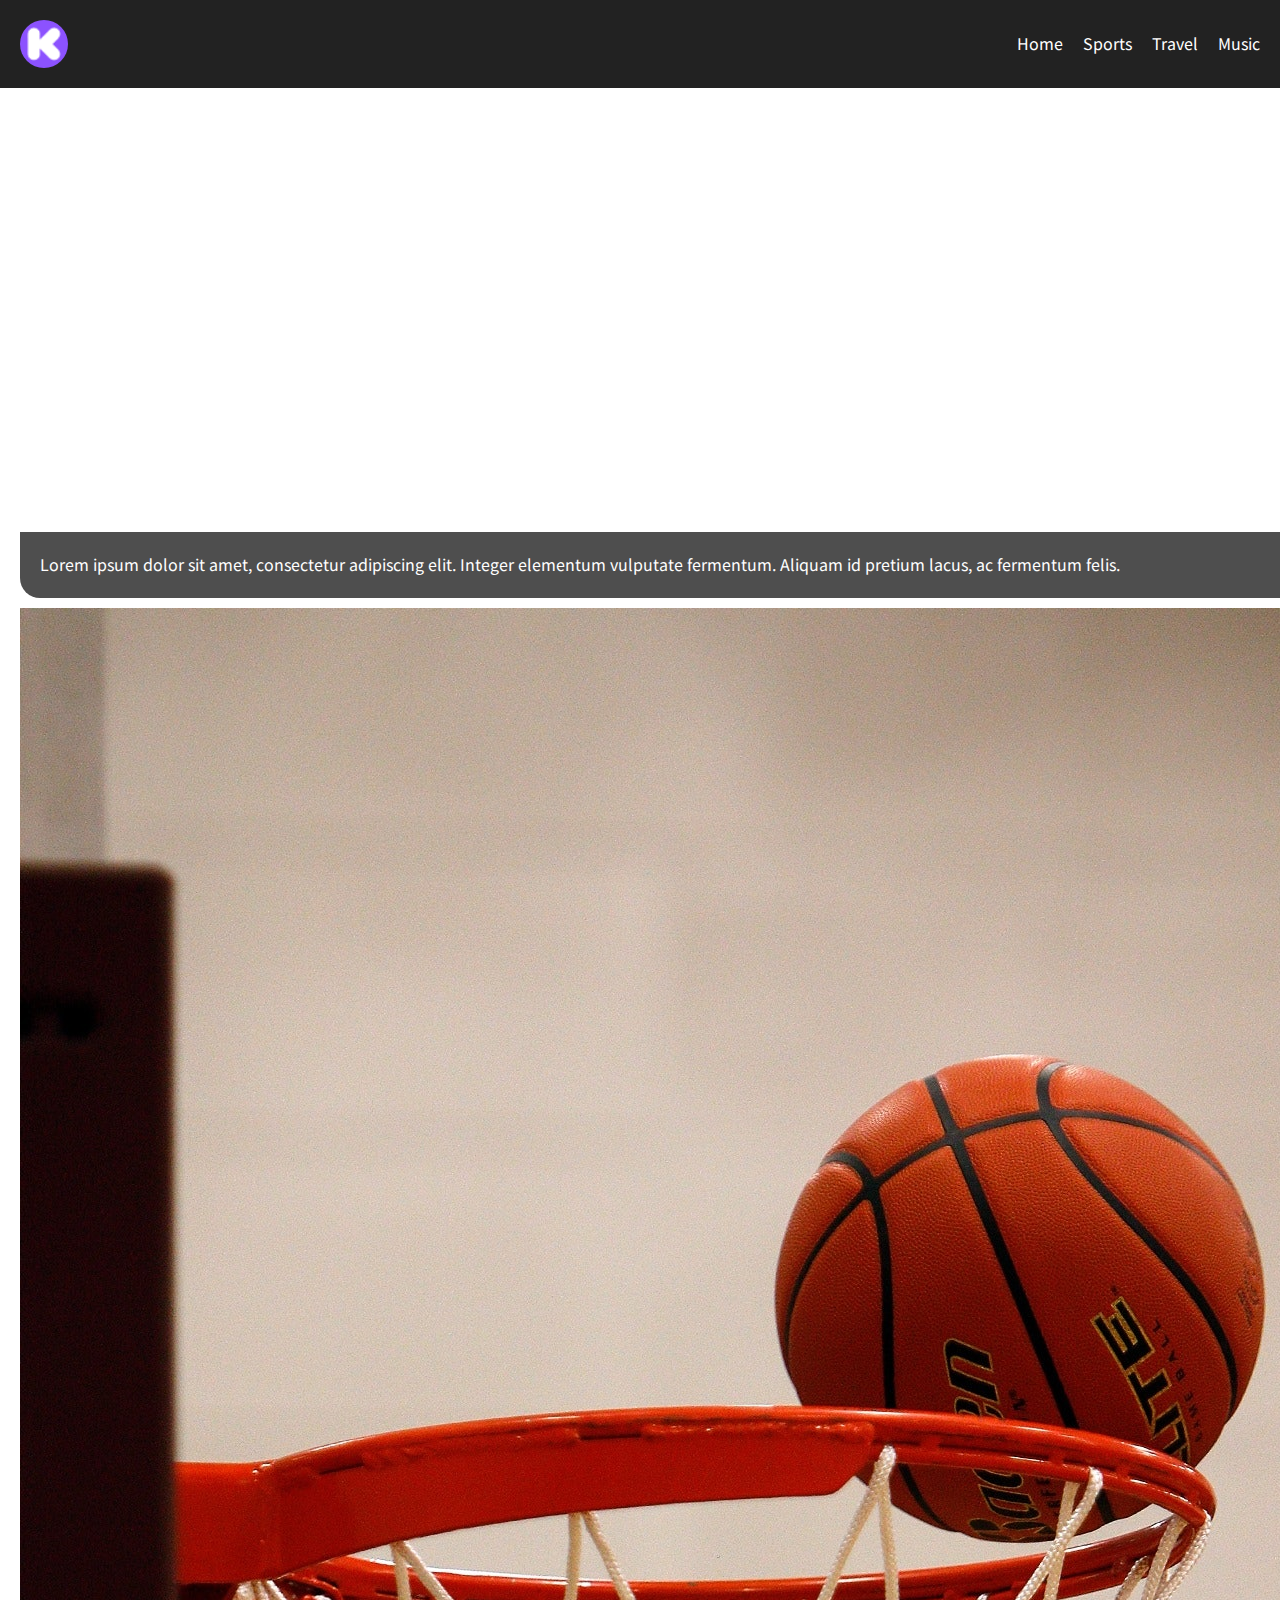
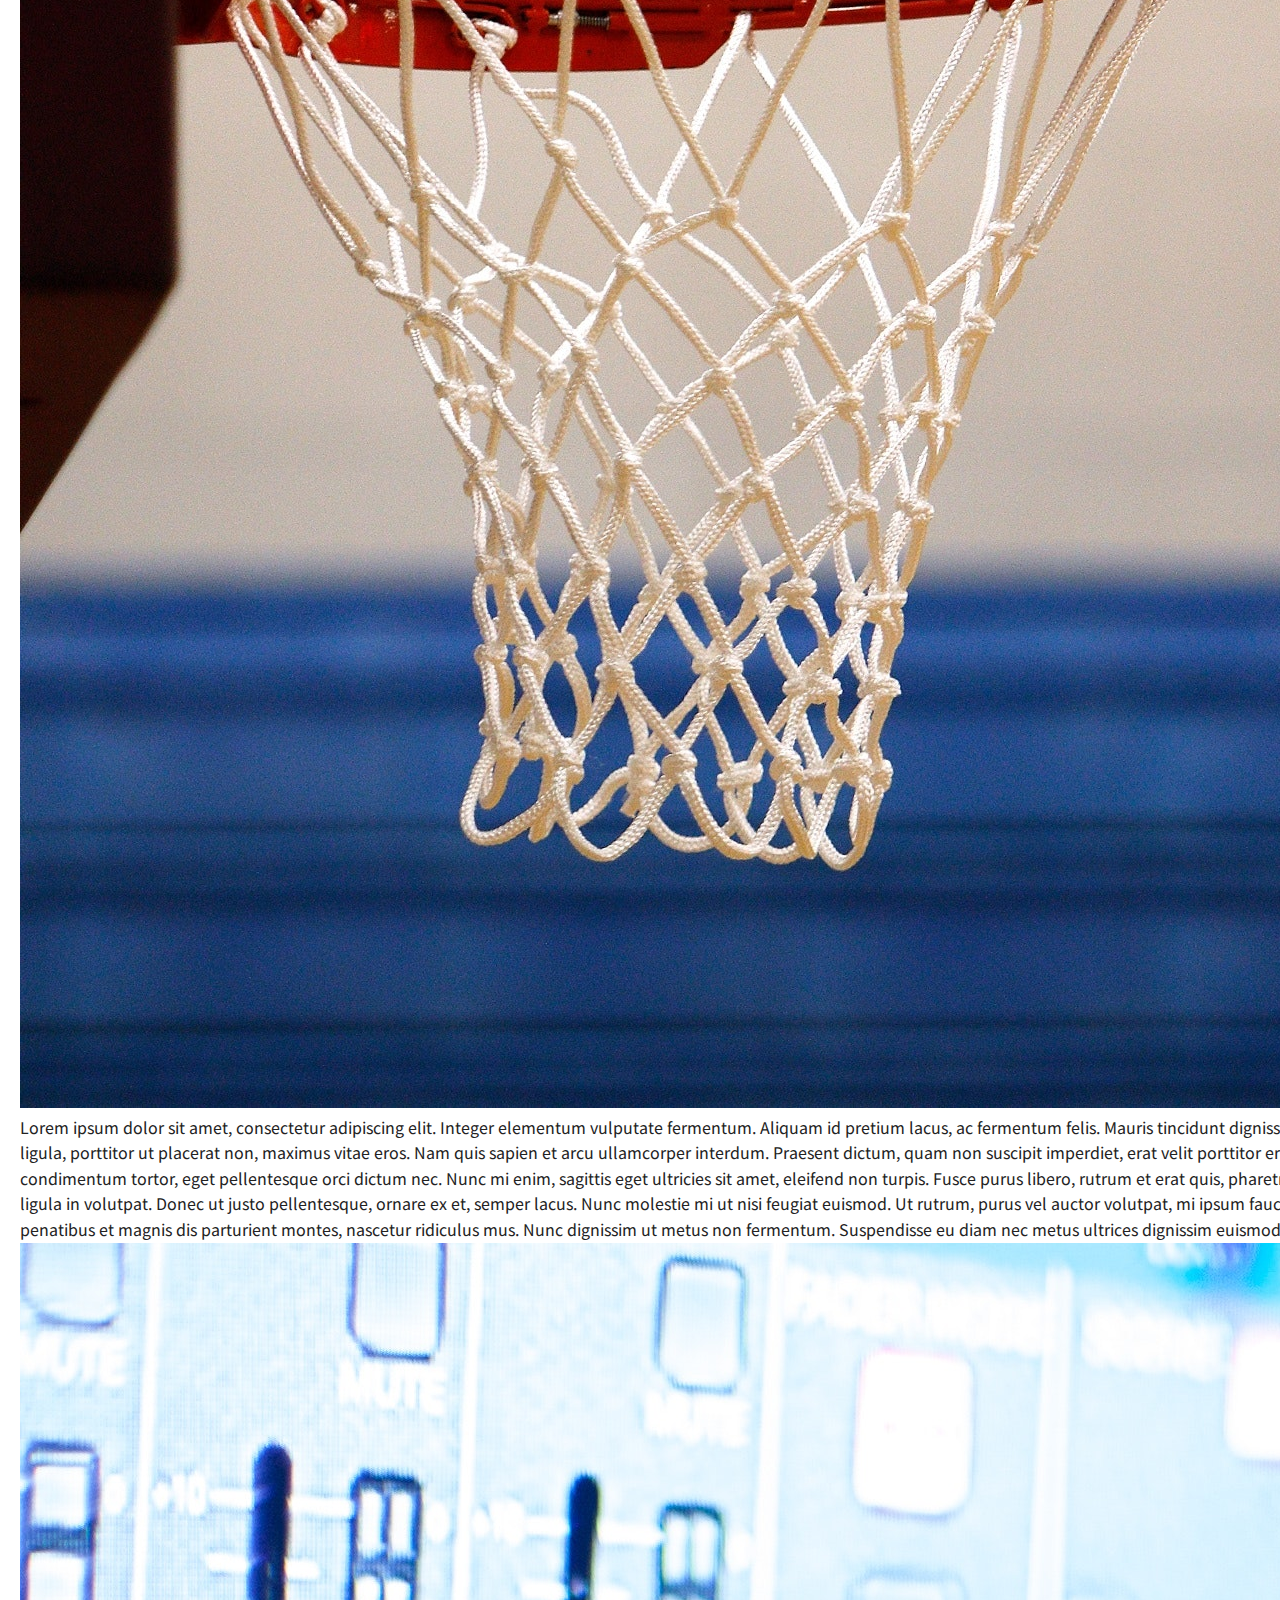
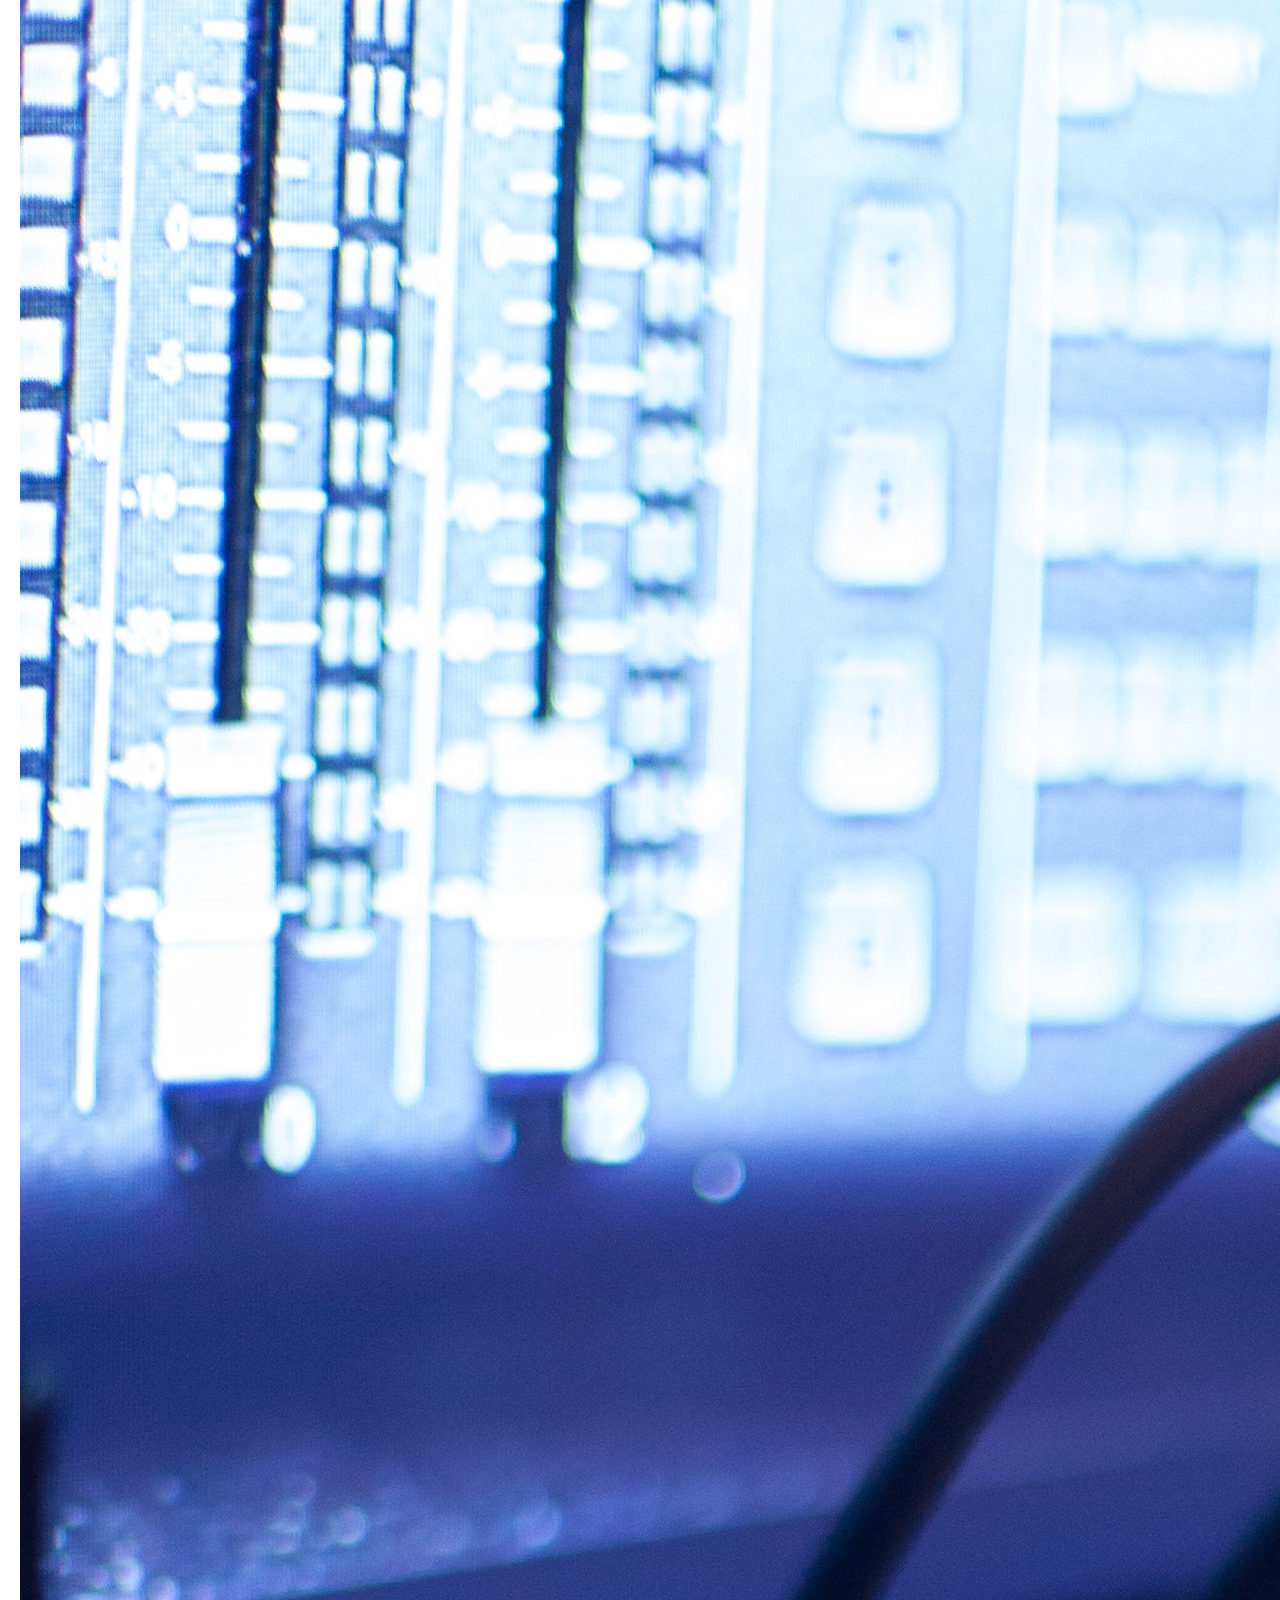
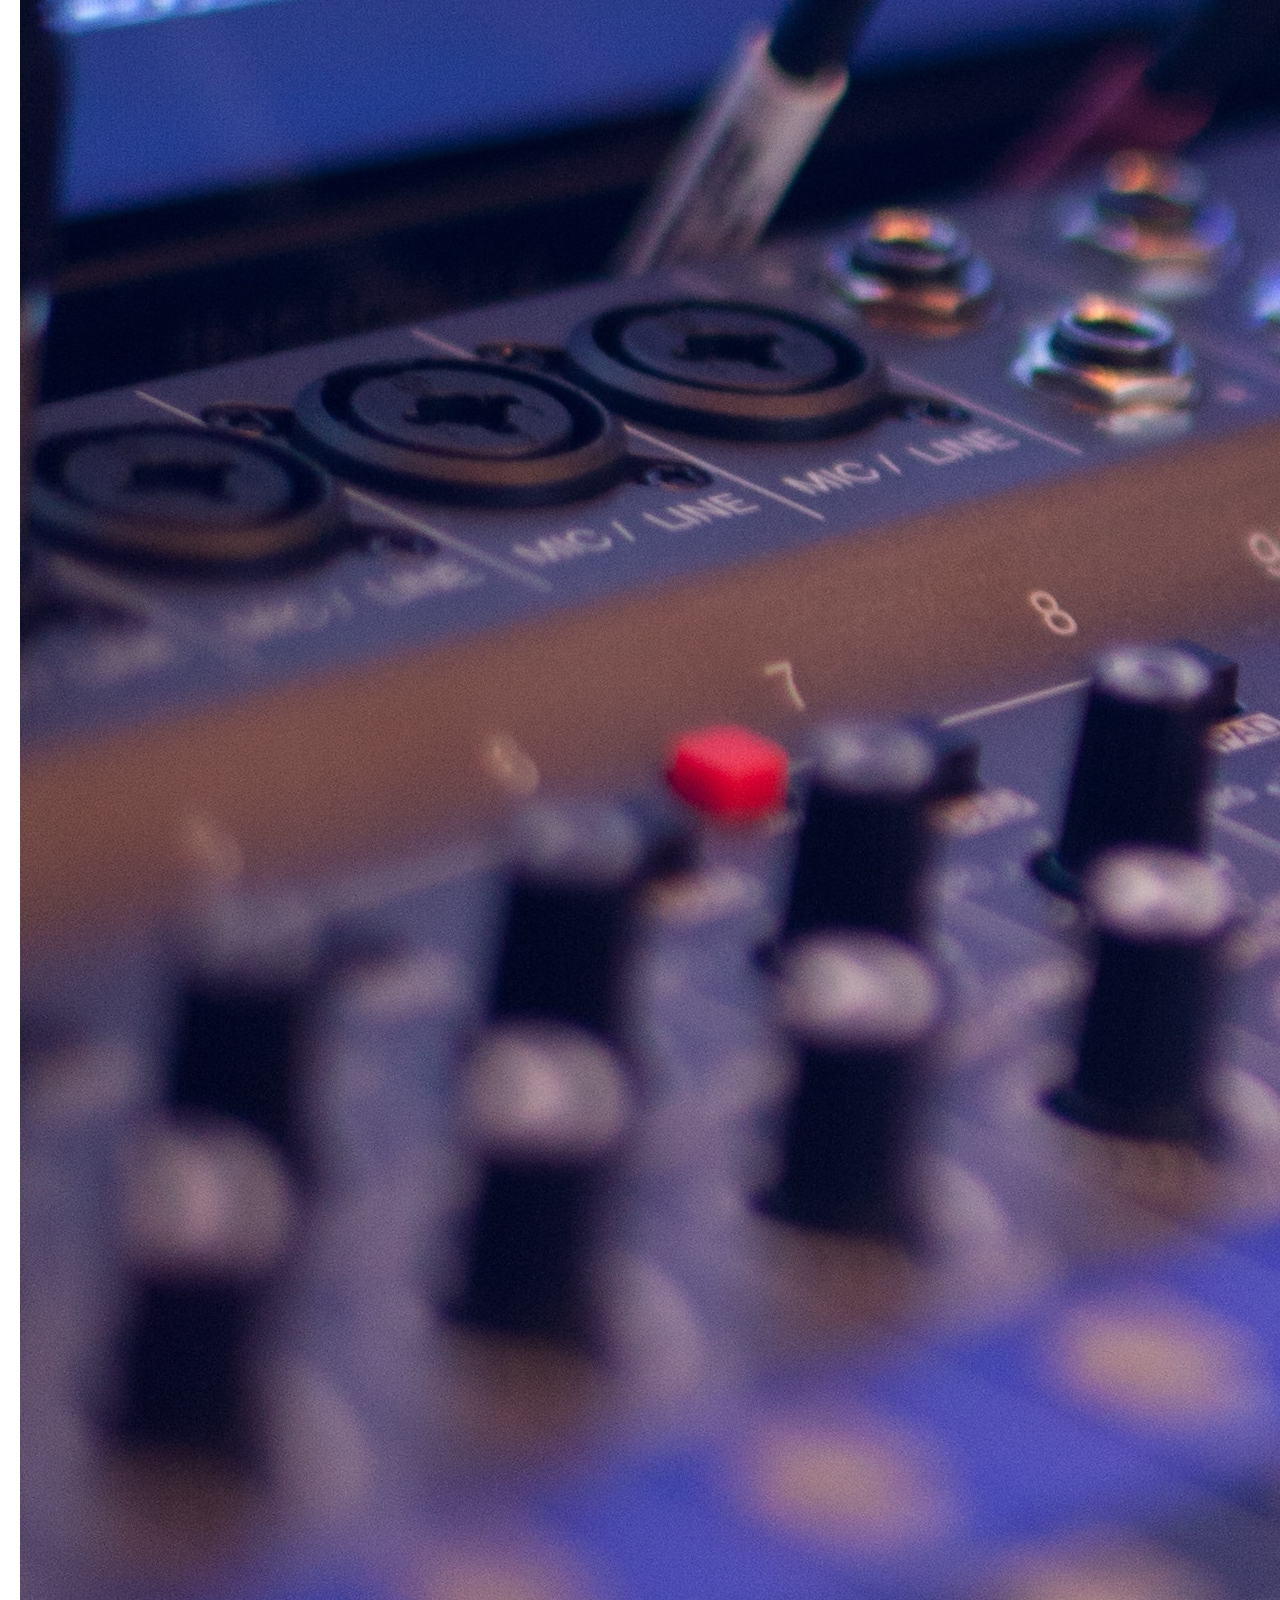
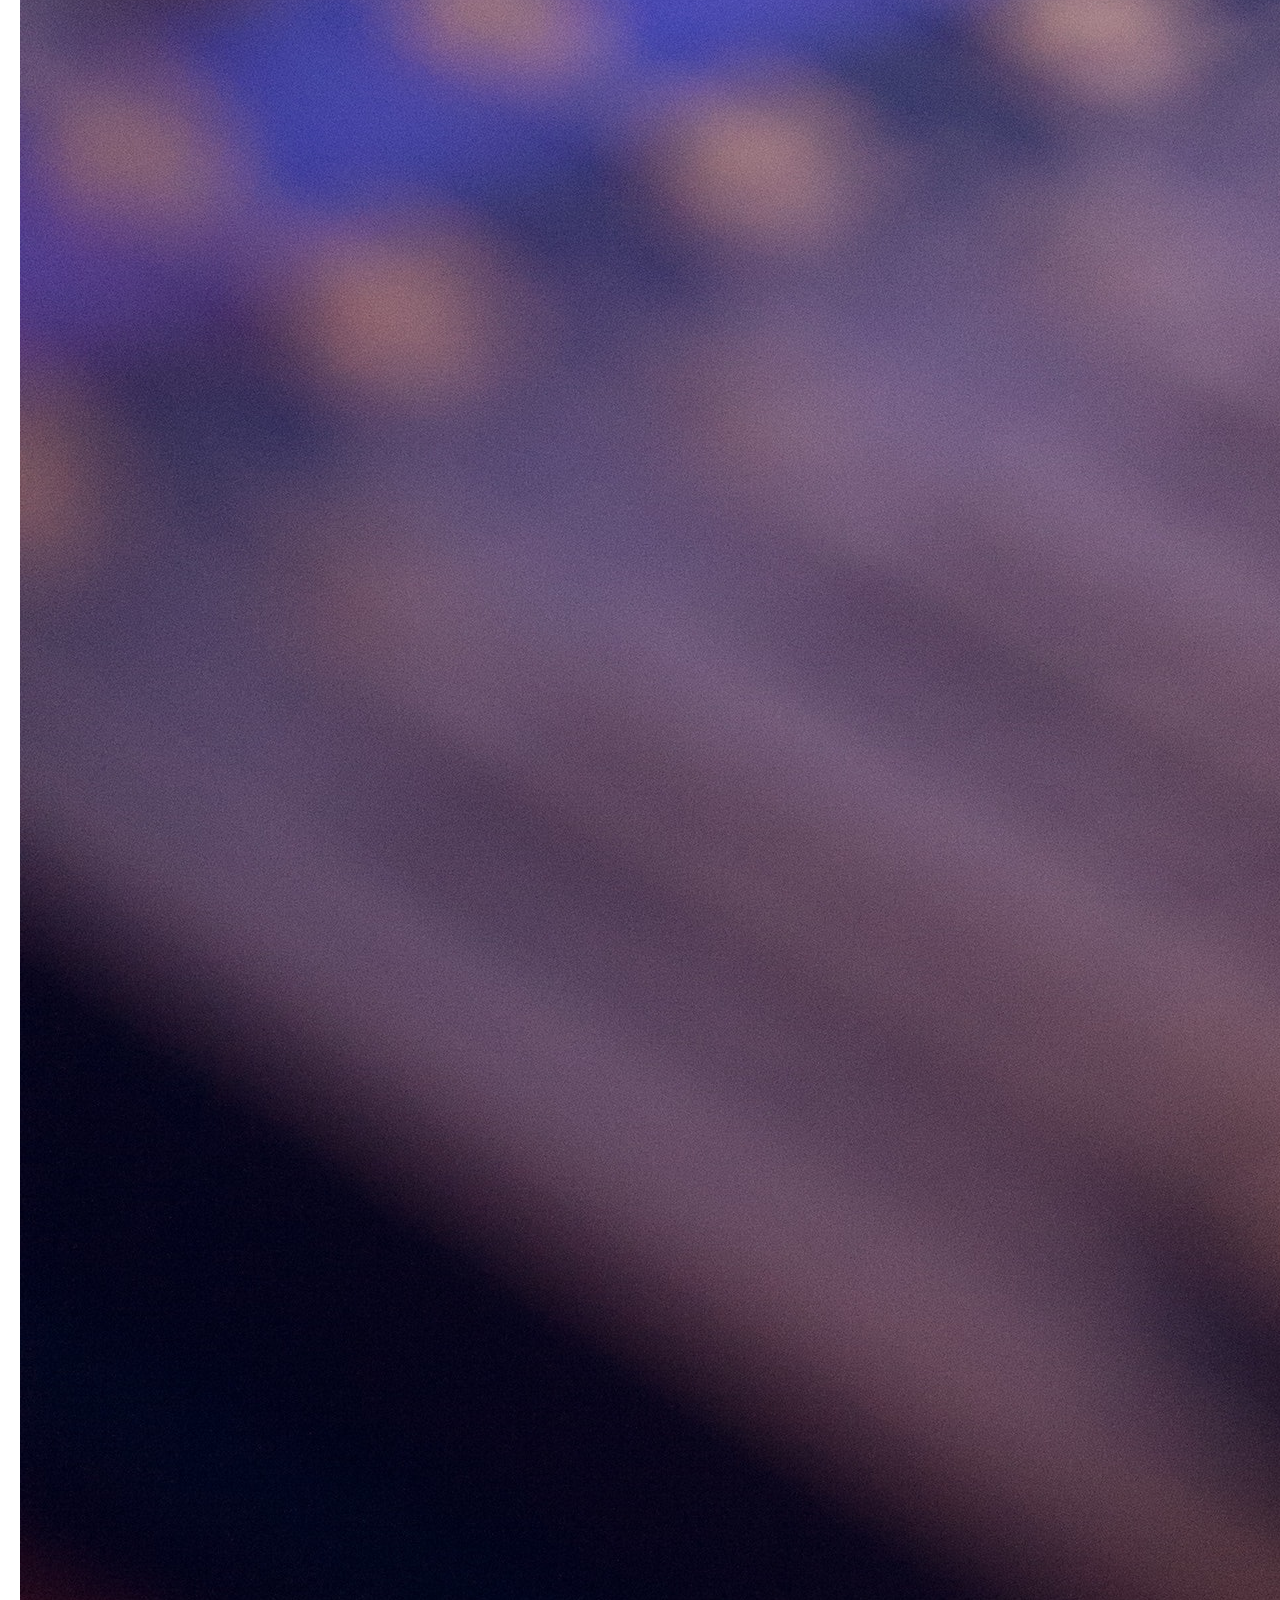
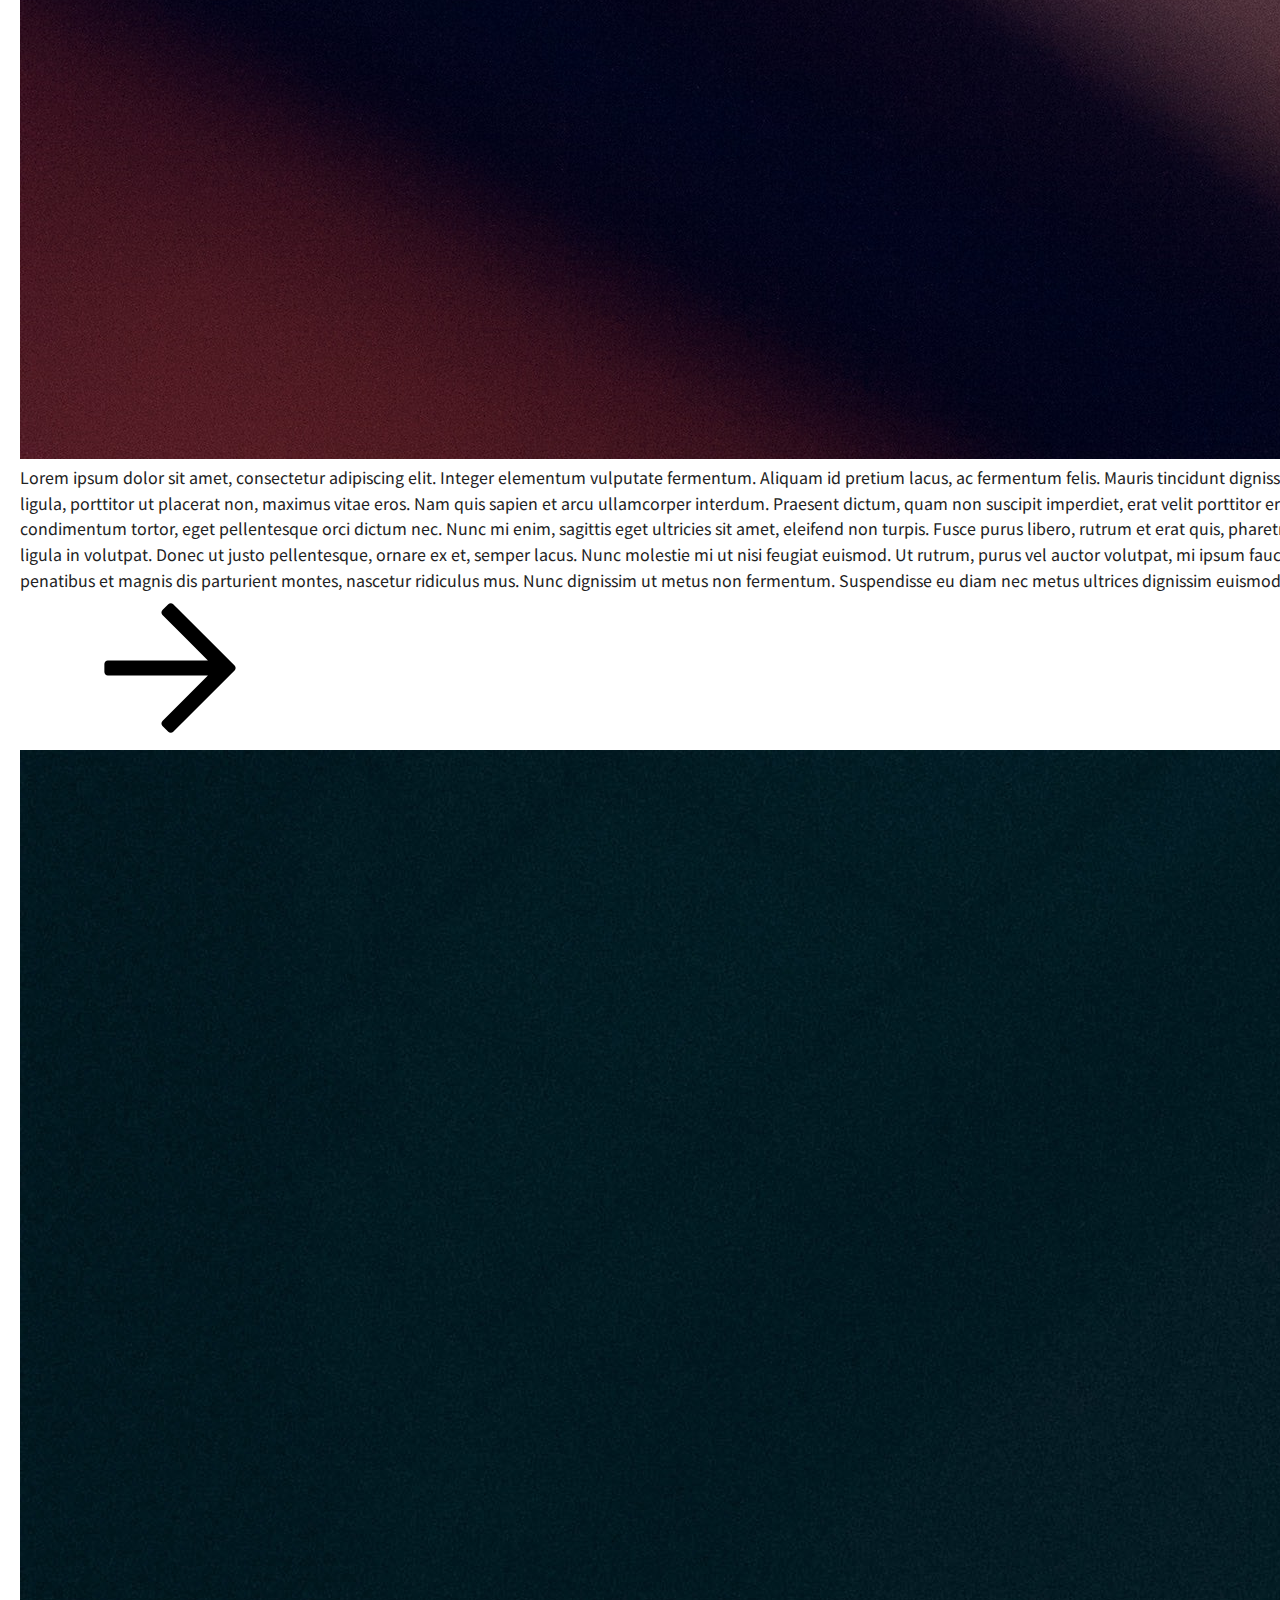
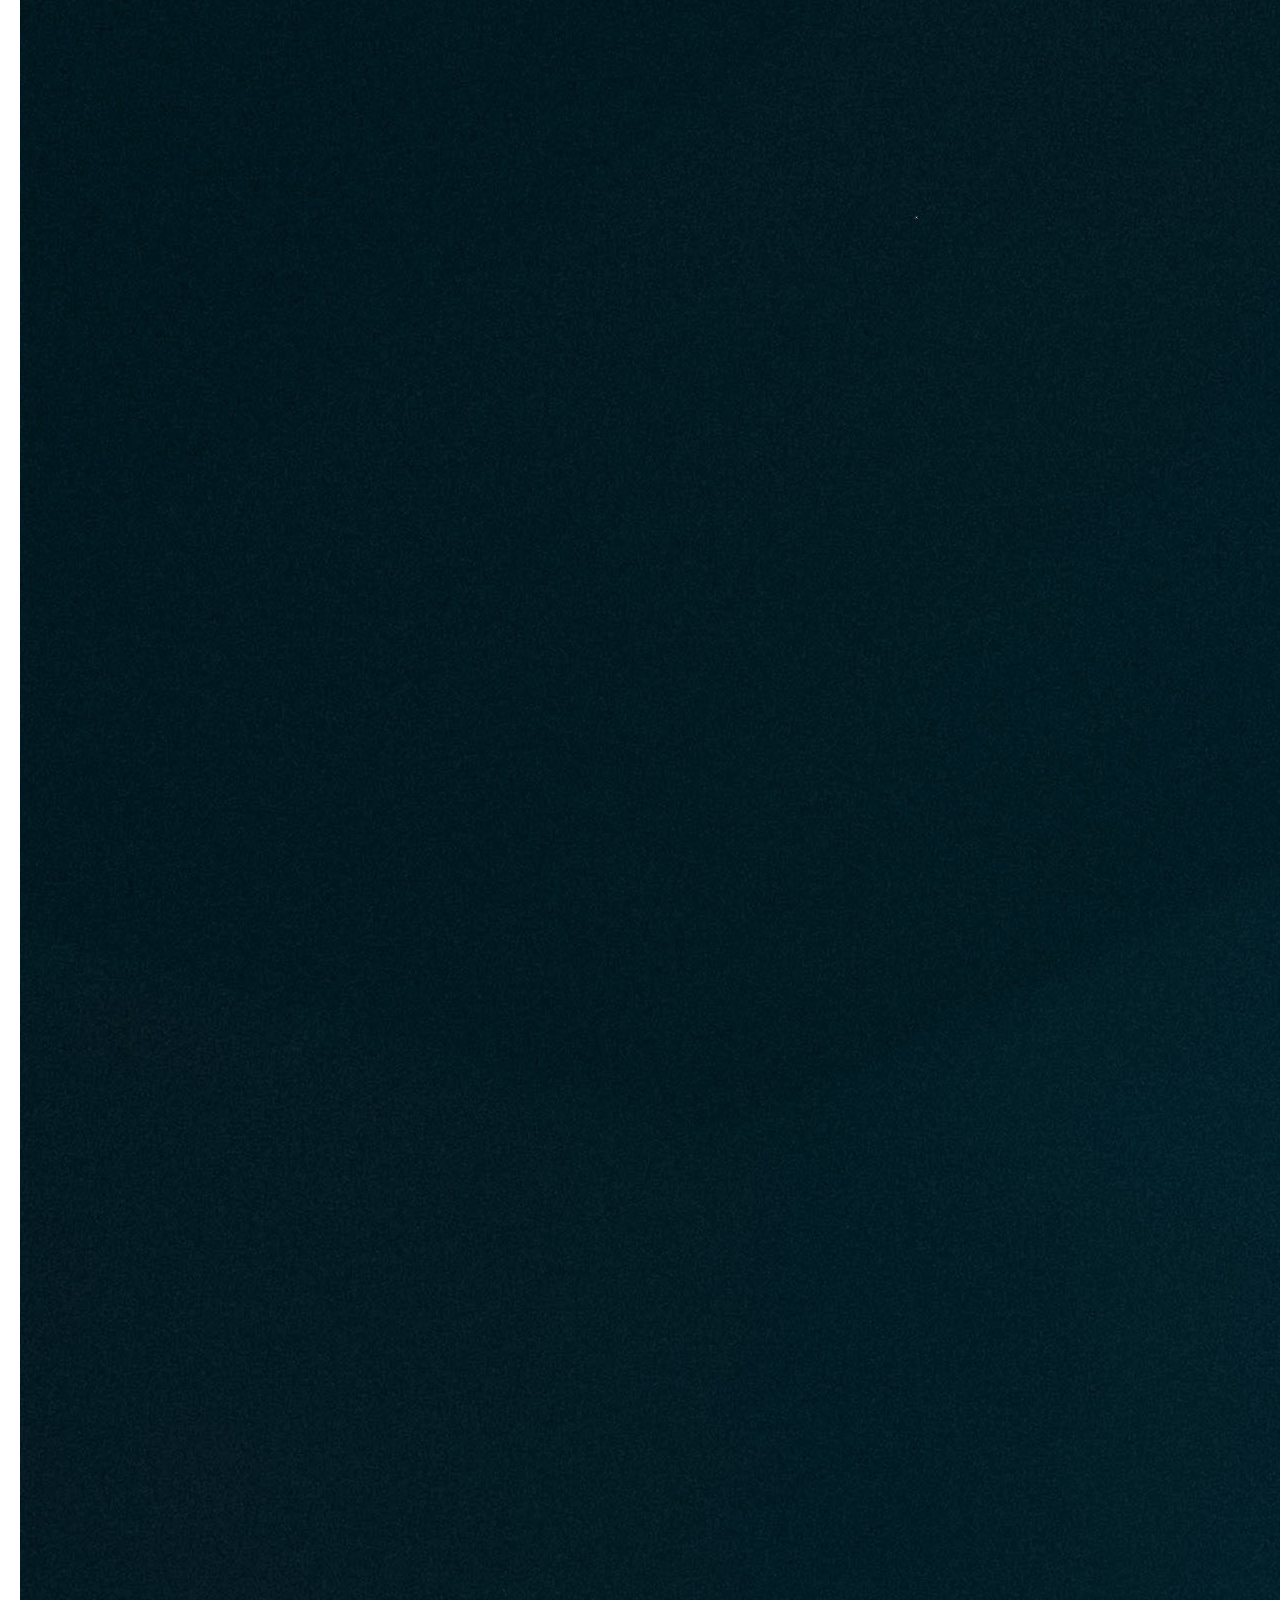
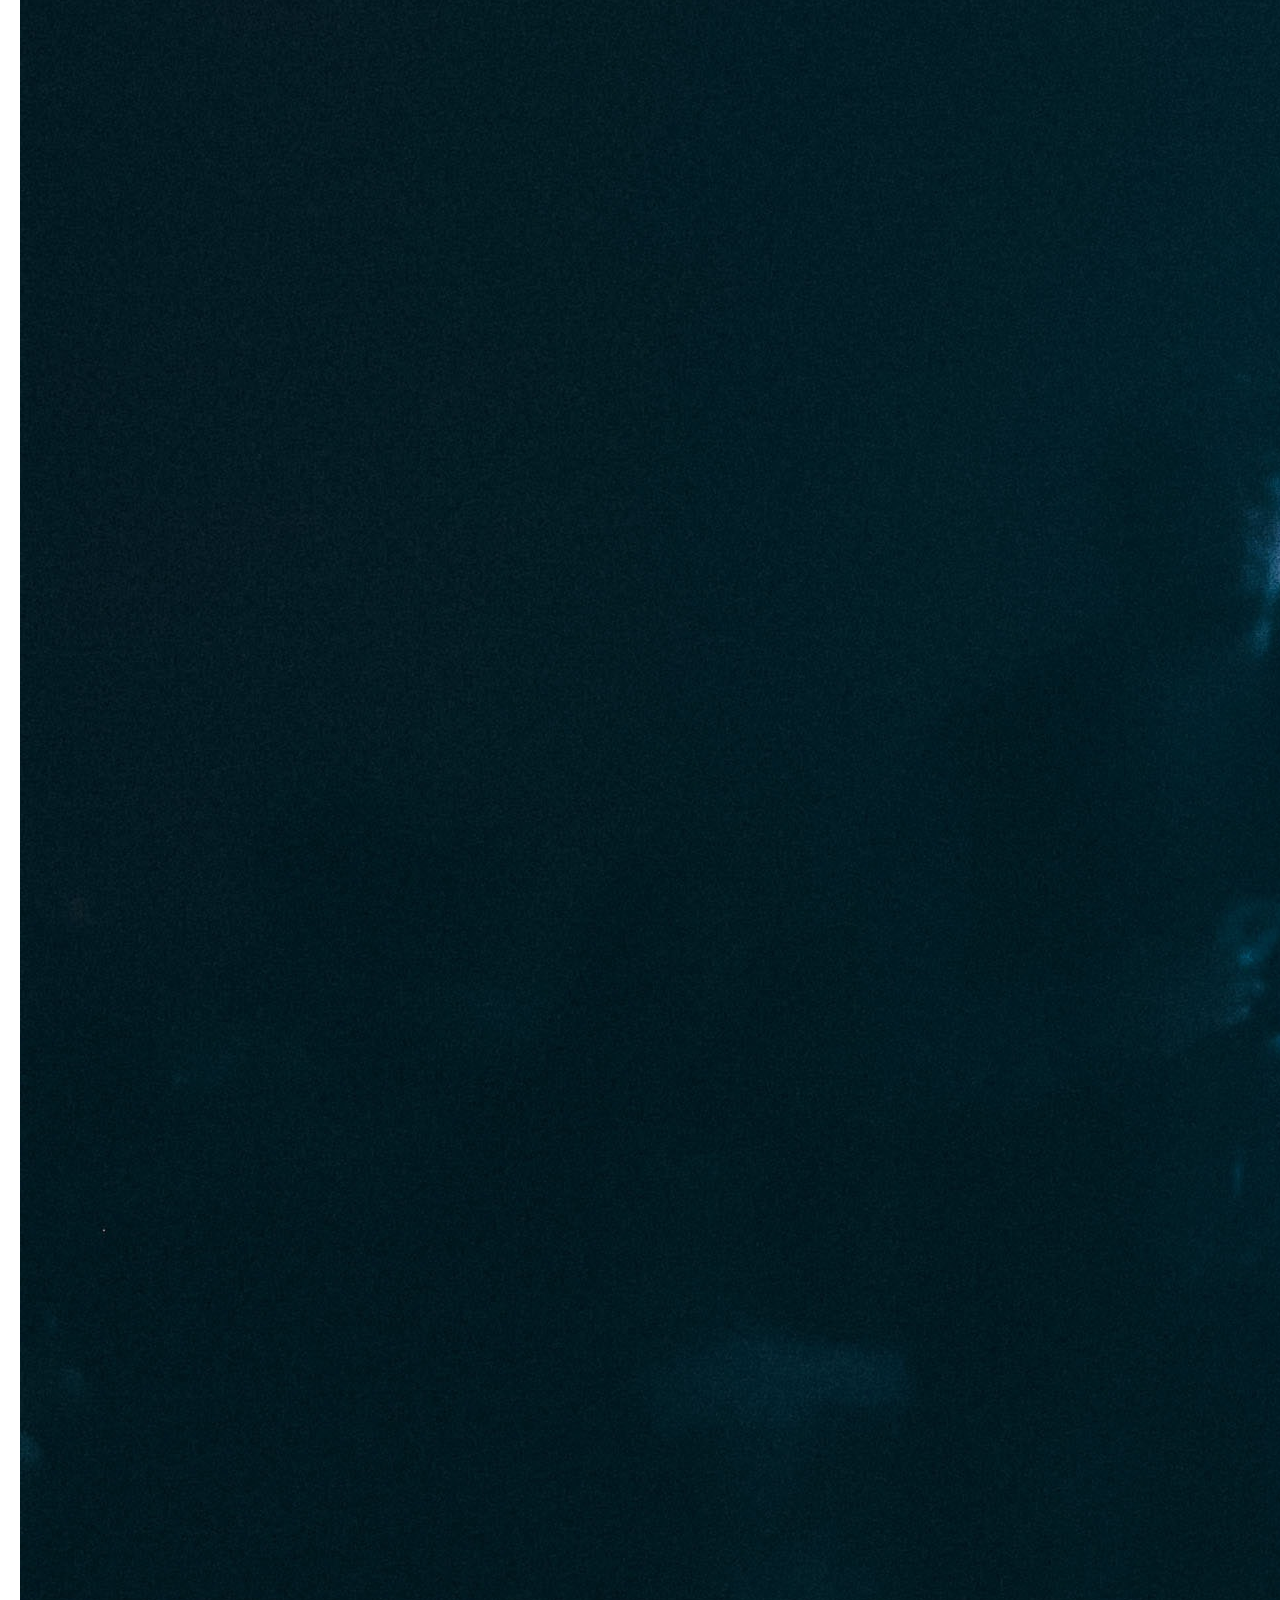
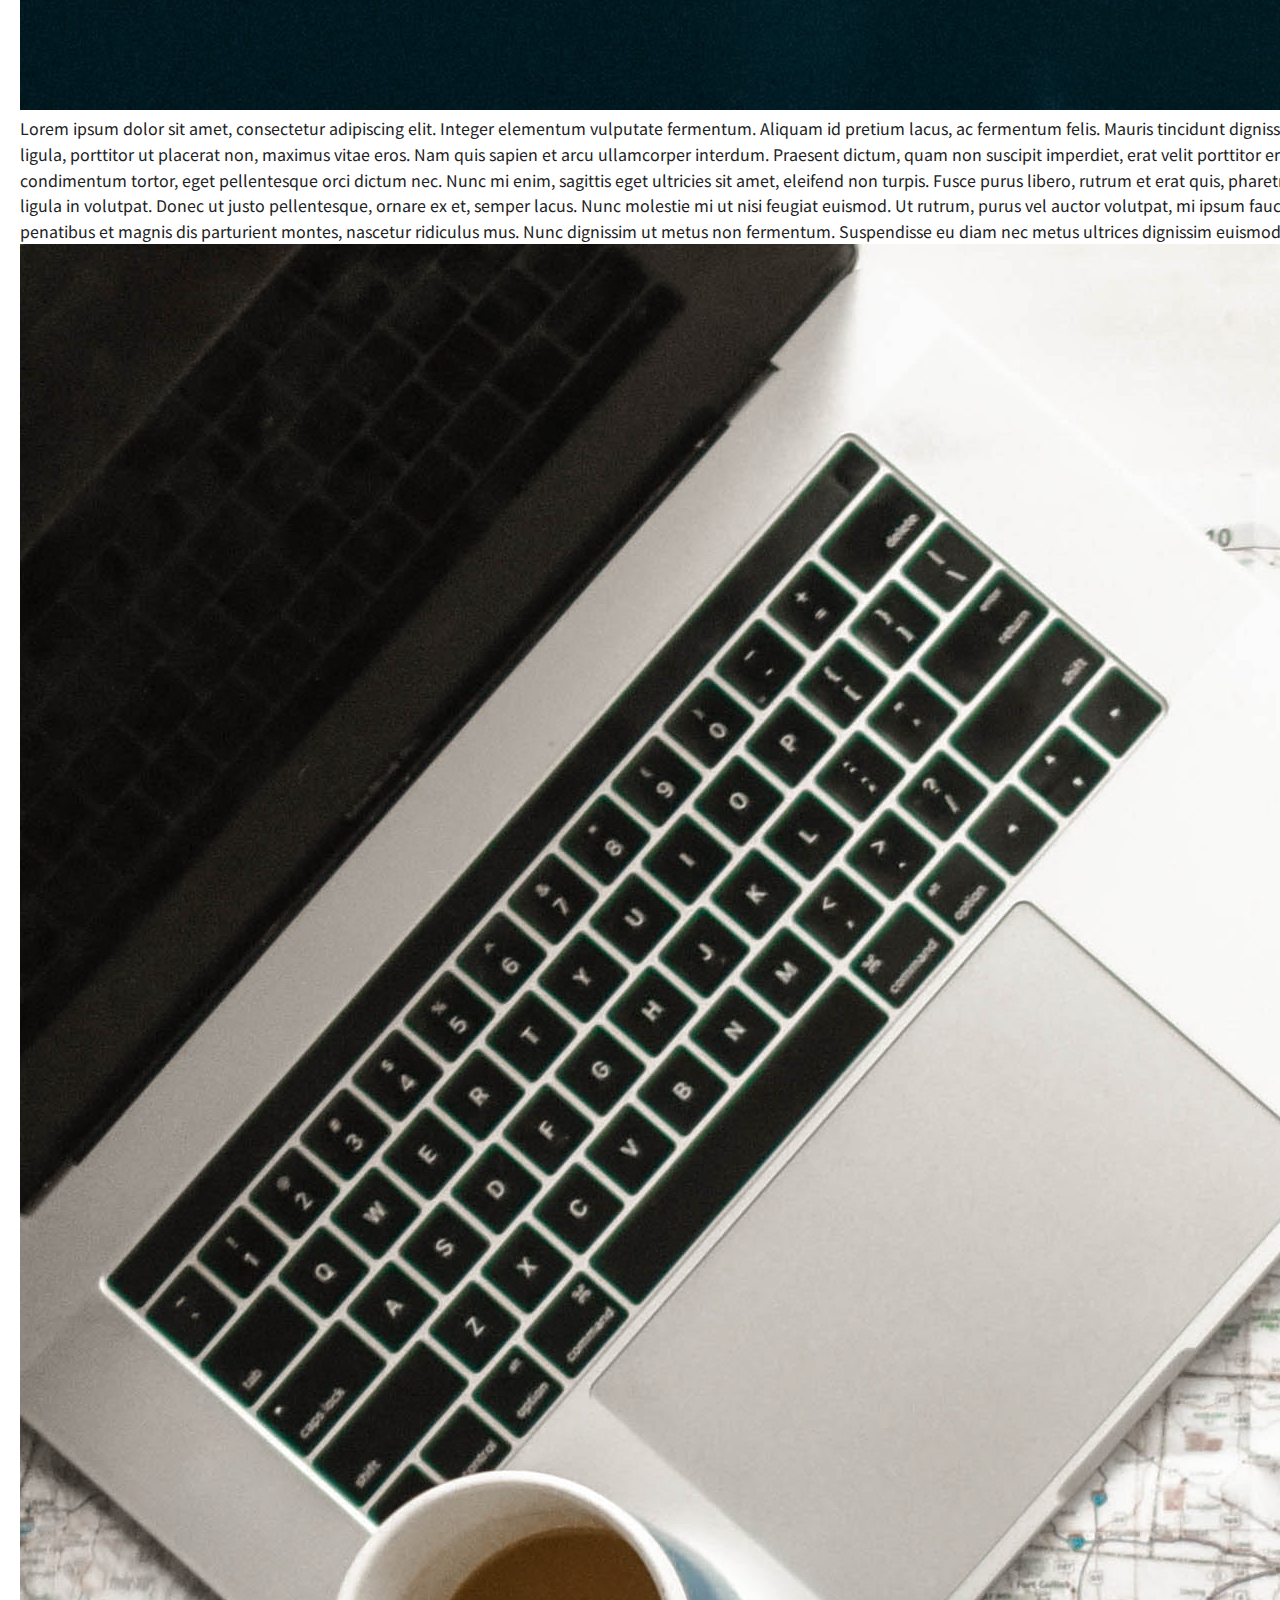
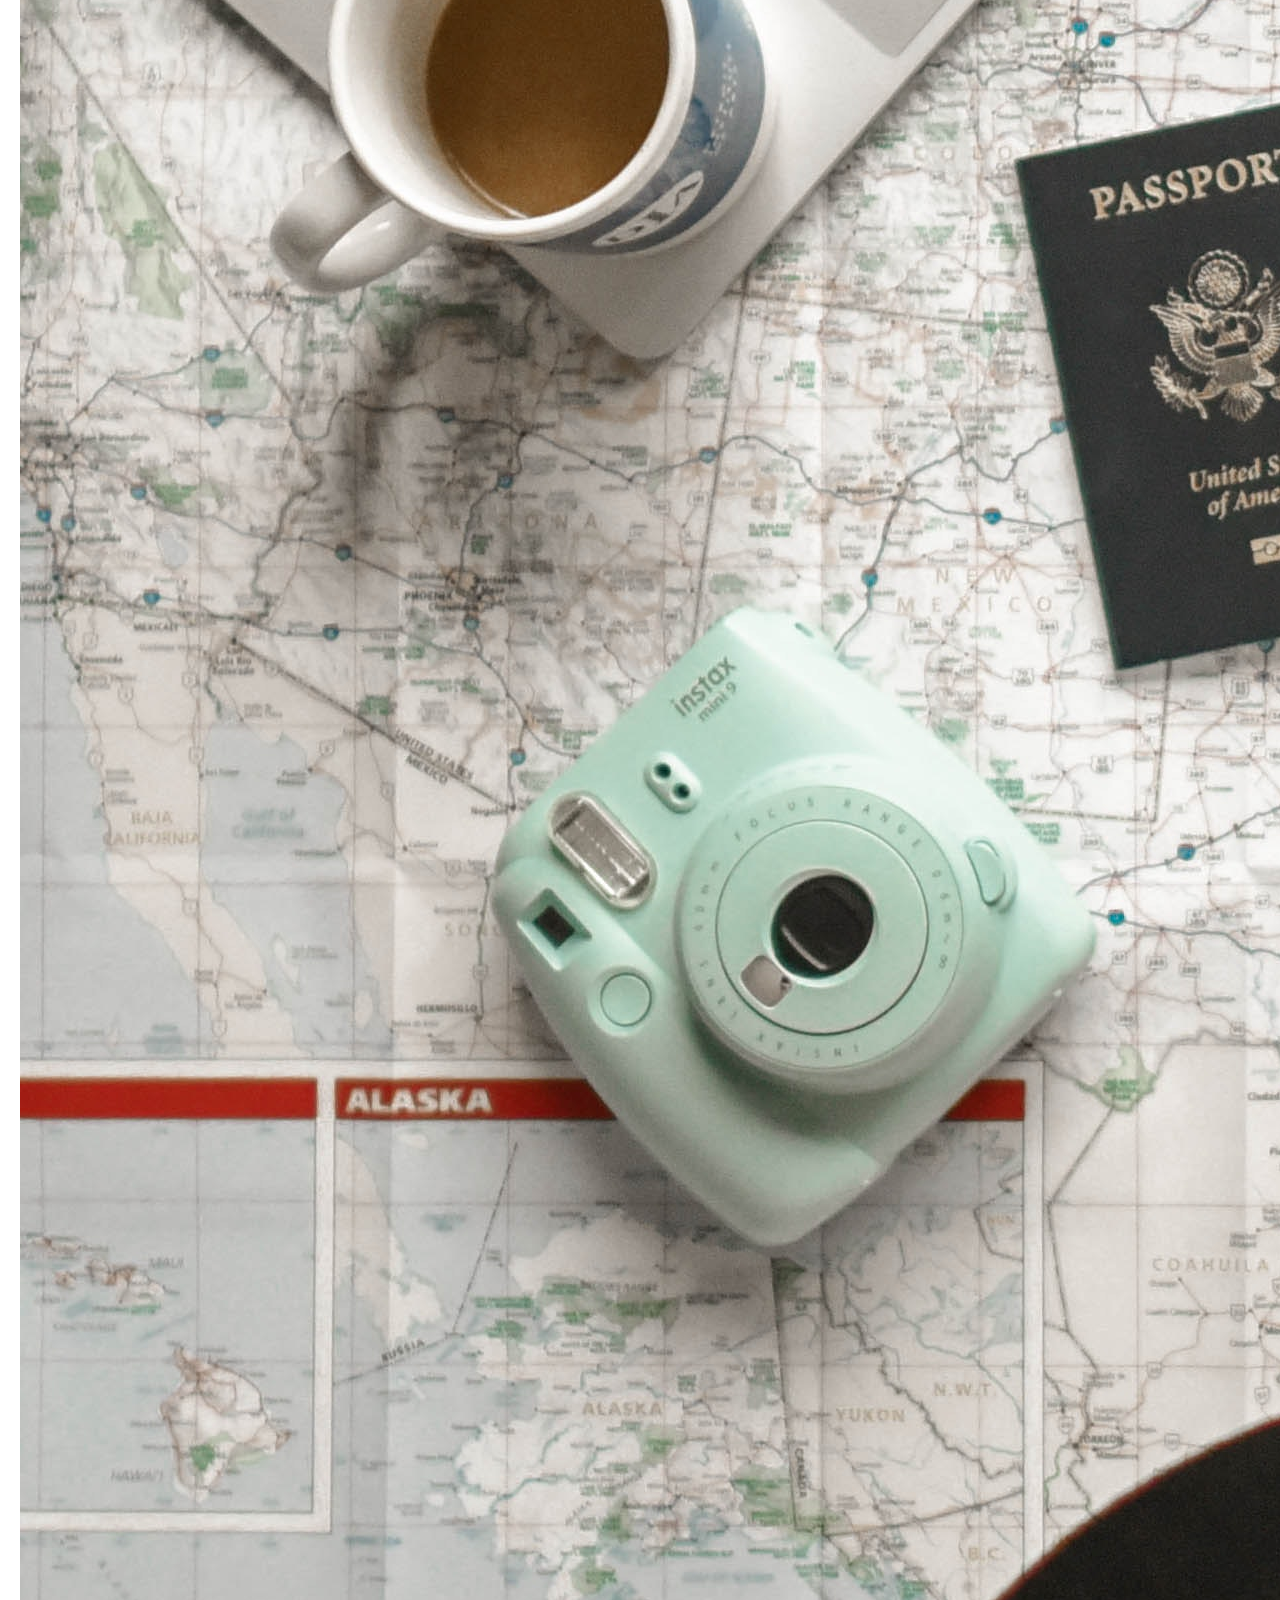
==== index.html @ 211af613 "feat: Put headline story styles" ====
<!DOCTYPE html>
<html lang="en">
<!-- head -->
<head>
    <!-- meta data -->
    <meta charset="UTF-8">
    <meta name="viewport" content="width=device-width,initial-scale=1.0">
    <!-- title -->
    <title>K-Blog</title>
    <!-- links -->
    <link rel="shortcut icon" href="src/assets/img/icon.png">
    <link rel="preconnect" href="https://fonts.googleapis.com">
    <link rel="preconnect" href="https://fonts.gstatic.com" crossorigin>
    <link href="https://fonts.googleapis.com/css2?family=Noto+Sans+JP:wght@100;400;700&display=swap" rel="stylesheet">
    <link rel="stylesheet" href="src/css/main.css">
</head>
<!-- body -->
<body class="blog-body">
    <!-- header -->
    <header class="header">
        <!-- logo -->
        <img class="logo" src="src/assets/img/logo.png">
        <!-- nav -->
        <nav class="nav">
            <ul class="nav__list">
                <li class="nav__item"><a href="index.html" class="nav__link"> Home </a></li>
                <li class="nav__item"><a href="src/pages/sport.html" class="nav__link">Sports</a></li>
                <li class="nav__item"><a href="src/pages/travel.html" class="nav__link"> Travel</a></li>
                <li class="nav__item"><a href="src/pages/music.html" class="nav__link"> Music</a></li>
            </ul>
        </nav>
    </header>

<!-- main content-->
    <main class="main">

        <!-- main story-->
        <section class="main-story">
            <article class="headline">
                <a href="src/pages/post.html" class="headline__link">
                    Lorem ipsum dolor sit amet, consectetur adipiscing elit. Integer elementum vulputate fermentum.
                    Aliquam id pretium lacus, ac fermentum felis.
                </a>
            </article>
        </section>

        <!-- other stories -->
        <section class="other-stories">

            <!-- card -->
            <article class="card">
                <img class="card__img" src="src/assets/img/sport/sport-2.jpg" alt="sport-photo">
                <p class="card__text">

                    Lorem ipsum dolor sit amet, consectetur adipiscing elit. Integer elementum vulputate fermentum.
                    Aliquam id pretium lacus, ac fermentum felis. Mauris tincidunt dignissim tortor, vel euismod turpis sodales nec.
                    Nulla malesuada consectetur lectus, vel ultrices nunc laoreet sed. Nam sodales, mauris sit amet laoreet eleifend,
                    neque nulla placerat tellus, porta scelerisque leo nunc nec libero.
                    Ut non pharetra odio. Phasellus sit amet nisi vel leo dapibus auctor. Suspendisse pellentesque pellentesque nibh,
                    eu lobortis est pretium at. Sed id nisl risus. Integer maximus dolor sit amet scelerisque hendrerit.
                    Orci varius natoque penatibus et magnis dis parturient montes, nascetur ridiculus mus.
                    Suspendisse faucibus tortor lectus, non pretium erat pharetra id. In sollicitudin arcu non justo interdum, ac mattis turpis maximus.
                    Aenean orci ligula, porttitor ut placerat non, maximus vitae eros. Nam quis sapien et arcu ullamcorper interdum.
                    Praesent dictum, quam non suscipit imperdiet, erat velit porttitor erat, placerat molestie tortor dolor in lectus.

                    Quisque tincidunt eget eros ac iaculis. Fusce tincidunt, nisi ut congue blandit, metus nulla porta elit,
                    et iaculis lacus enim varius tortor.
                    Aliquam ipsum nunc, congue aliquet odio vel, laoreet mollis urna. In vel accumsan risus, ac fringilla sapien.
                    Donec suscipit risus varius, pretium sem ac, facilisis velit. Curabitur a viverra sapien.
                    In non ligula et metus mattis ullamcorper id id urna. Lorem ipsum dolor sit amet, consectetur adipiscing elit.
                    Suspendisse potenti. Duis nec feugiat eros. Nulla quis rutrum nibh. Maecenas non lorem urna. Donec eget dolor velit.

                    Cras maximus orci ex, ac viverra est venenatis eu. Morbi varius condimentum tortor, eget pellentesque orci dictum nec.
                    Nunc mi enim, sagittis eget ultricies sit amet, eleifend non turpis.
                    Fusce purus libero, rutrum et erat quis, pharetra sodales enim. Quisque ullamcorper vitae tortor sit amet tristique.
                    Nunc suscipit libero eu pharetra efficitur. Praesent egestas eleifend velit, id egestas metus imperdiet non.
                    Aliquam placerat laoreet tortor, et lacinia arcu scelerisque ac. Aenean blandit efficitur lorem, eu rutrum est sagittis in.
                    Fusce id tellus in mi vulputate elementum. Nam vel elementum nisl, in mollis purus. Cras ipsum mauris, lobortis vel egestas vitae, vehicula vitae neque.
                    Nullam bibendum eleifend metus, non interdum augue ullamcorper vel.
                    Sed malesuada, mauris ac finibus pharetra, ligula erat viverra justo, ut dapibus ante elit non orci.

                    Proin non blandit dui. Curabitur aliquam feugiat ligula in volutpat.
                    Donec ut justo pellentesque, ornare ex et, semper lacus.
                    Nunc molestie mi ut nisi feugiat euismod. Ut rutrum, purus vel auctor volutpat, mi ipsum faucibus mauris,
                    id scelerisque nisl orci sit amet tellus. Donec lobortis, est non cursus suscipit, tortor orci suscipit lorem,
                    id accumsan mauris enim in turpis. Sed molestie turpis vitae massa feugiat congue. Sed feugiat, massa non pharetra tempor,
                    neque felis aliquet mi, sed scelerisque ipsum justo eget leo. Mauris molestie, turpis et suscipit finibus,
                    diam diam lobortis libero, non porttitor mi justo quis dolor. Ut porta dolor eu dolor sollicitudin vestibulum.
                    Ut luctus fringilla lacus quis elementum. Cras mauris ex, cursus ac justo ut, tincidunt gravida turpis.

                    Aliquam vestibulum velit eu lacus dapibus porta. Ut pretium metus non diam blandit sagittis.
                    Orci varius natoque penatibus et magnis dis parturient montes, nascetur ridiculus mus.
                    Nunc dignissim ut metus non fermentum. Suspendisse eu diam nec metus ultrices dignissim euismod in dui.
                    Aenean molestie porta imperdiet. Sed tempor ipsum et justo condimentum tincidunt.
                    Pellentesque habitant morbi tristique senectus et netus et malesuada fames ac turpis egestas.</p>
                <a href="src/pages/post.html" class="card__link"></a>
            </article>
            <!-- card -->
            <article class="card">
                <img class="card__img" src="src/assets/img/music/music-1.jpg" alt="music-photo">
                <p class="card__text">

                    Lorem ipsum dolor sit amet, consectetur adipiscing elit. Integer elementum vulputate fermentum.
                    Aliquam id pretium lacus, ac fermentum felis. Mauris tincidunt dignissim tortor, vel euismod turpis sodales nec.
                    Nulla malesuada consectetur lectus, vel ultrices nunc laoreet sed. Nam sodales, mauris sit amet laoreet eleifend,
                    neque nulla placerat tellus, porta scelerisque leo nunc nec libero.
                    Ut non pharetra odio. Phasellus sit amet nisi vel leo dapibus auctor. Suspendisse pellentesque pellentesque nibh,
                    eu lobortis est pretium at. Sed id nisl risus. Integer maximus dolor sit amet scelerisque hendrerit.
                    Orci varius natoque penatibus et magnis dis parturient montes, nascetur ridiculus mus.
                    Suspendisse faucibus tortor lectus, non pretium erat pharetra id. In sollicitudin arcu non justo interdum, ac mattis turpis maximus.
                    Aenean orci ligula, porttitor ut placerat non, maximus vitae eros. Nam quis sapien et arcu ullamcorper interdum.
                    Praesent dictum, quam non suscipit imperdiet, erat velit porttitor erat, placerat molestie tortor dolor in lectus.

                    Quisque tincidunt eget eros ac iaculis. Fusce tincidunt, nisi ut congue blandit, metus nulla porta elit,
                    et iaculis lacus enim varius tortor.
                    Aliquam ipsum nunc, congue aliquet odio vel, laoreet mollis urna. In vel accumsan risus, ac fringilla sapien.
                    Donec suscipit risus varius, pretium sem ac, facilisis velit. Curabitur a viverra sapien.
                    In non ligula et metus mattis ullamcorper id id urna. Lorem ipsum dolor sit amet, consectetur adipiscing elit.
                    Suspendisse potenti. Duis nec feugiat eros. Nulla quis rutrum nibh. Maecenas non lorem urna. Donec eget dolor velit.

                    Cras maximus orci ex, ac viverra est venenatis eu. Morbi varius condimentum tortor, eget pellentesque orci dictum nec.
                    Nunc mi enim, sagittis eget ultricies sit amet, eleifend non turpis.
                    Fusce purus libero, rutrum et erat quis, pharetra sodales enim. Quisque ullamcorper vitae tortor sit amet tristique.
                    Nunc suscipit libero eu pharetra efficitur. Praesent egestas eleifend velit, id egestas metus imperdiet non.
                    Aliquam placerat laoreet tortor, et lacinia arcu scelerisque ac. Aenean blandit efficitur lorem, eu rutrum est sagittis in.
                    Fusce id tellus in mi vulputate elementum. Nam vel elementum nisl, in mollis purus. Cras ipsum mauris, lobortis vel egestas vitae, vehicula vitae neque.
                    Nullam bibendum eleifend metus, non interdum augue ullamcorper vel.
                    Sed malesuada, mauris ac finibus pharetra, ligula erat viverra justo, ut dapibus ante elit non orci.

                    Proin non blandit dui. Curabitur aliquam feugiat ligula in volutpat.
                    Donec ut justo pellentesque, ornare ex et, semper lacus.
                    Nunc molestie mi ut nisi feugiat euismod. Ut rutrum, purus vel auctor volutpat, mi ipsum faucibus mauris,
                    id scelerisque nisl orci sit amet tellus. Donec lobortis, est non cursus suscipit, tortor orci suscipit lorem,
                    id accumsan mauris enim in turpis. Sed molestie turpis vitae massa feugiat congue. Sed feugiat, massa non pharetra tempor,
                    neque felis aliquet mi, sed scelerisque ipsum justo eget leo. Mauris molestie, turpis et suscipit finibus,
                    diam diam lobortis libero, non porttitor mi justo quis dolor. Ut porta dolor eu dolor sollicitudin vestibulum.
                    Ut luctus fringilla lacus quis elementum. Cras mauris ex, cursus ac justo ut, tincidunt gravida turpis.

                    Aliquam vestibulum velit eu lacus dapibus porta. Ut pretium metus non diam blandit sagittis.
                    Orci varius natoque penatibus et magnis dis parturient montes, nascetur ridiculus mus.
                    Nunc dignissim ut metus non fermentum. Suspendisse eu diam nec metus ultrices dignissim euismod in dui.
                    Aenean molestie porta imperdiet. Sed tempor ipsum et justo condimentum tincidunt.
                    Pellentesque habitant morbi tristique senectus et netus et malesuada fames ac turpis egestas.</p>
                <a href="src/pages/post.html" class="card__link">
                    <svg>
                        <use href="src/assets/img/fa-regular.svg#arrow-right"></use>
                    </svg>
                </a>
            </article>
            <!-- card -->
            <article class="card">
                <img class="card__img" src="src/assets/img/music/music-2.jpg" alt="music-photo">
                <p class="card__text">

                    Lorem ipsum dolor sit amet, consectetur adipiscing elit. Integer elementum vulputate fermentum.
                    Aliquam id pretium lacus, ac fermentum felis. Mauris tincidunt dignissim tortor, vel euismod turpis sodales nec.
                    Nulla malesuada consectetur lectus, vel ultrices nunc laoreet sed. Nam sodales, mauris sit amet laoreet eleifend,
                    neque nulla placerat tellus, porta scelerisque leo nunc nec libero.
                    Ut non pharetra odio. Phasellus sit amet nisi vel leo dapibus auctor. Suspendisse pellentesque pellentesque nibh,
                    eu lobortis est pretium at. Sed id nisl risus. Integer maximus dolor sit amet scelerisque hendrerit.
                    Orci varius natoque penatibus et magnis dis parturient montes, nascetur ridiculus mus.
                    Suspendisse faucibus tortor lectus, non pretium erat pharetra id. In sollicitudin arcu non justo interdum, ac mattis turpis maximus.
                    Aenean orci ligula, porttitor ut placerat non, maximus vitae eros. Nam quis sapien et arcu ullamcorper interdum.
                    Praesent dictum, quam non suscipit imperdiet, erat velit porttitor erat, placerat molestie tortor dolor in lectus.

                    Quisque tincidunt eget eros ac iaculis. Fusce tincidunt, nisi ut congue blandit, metus nulla porta elit,
                    et iaculis lacus enim varius tortor.
                    Aliquam ipsum nunc, congue aliquet odio vel, laoreet mollis urna. In vel accumsan risus, ac fringilla sapien.
                    Donec suscipit risus varius, pretium sem ac, facilisis velit. Curabitur a viverra sapien.
                    In non ligula et metus mattis ullamcorper id id urna. Lorem ipsum dolor sit amet, consectetur adipiscing elit.
                    Suspendisse potenti. Duis nec feugiat eros. Nulla quis rutrum nibh. Maecenas non lorem urna. Donec eget dolor velit.

                    Cras maximus orci ex, ac viverra est venenatis eu. Morbi varius condimentum tortor, eget pellentesque orci dictum nec.
                    Nunc mi enim, sagittis eget ultricies sit amet, eleifend non turpis.
                    Fusce purus libero, rutrum et erat quis, pharetra sodales enim. Quisque ullamcorper vitae tortor sit amet tristique.
                    Nunc suscipit libero eu pharetra efficitur. Praesent egestas eleifend velit, id egestas metus imperdiet non.
                    Aliquam placerat laoreet tortor, et lacinia arcu scelerisque ac. Aenean blandit efficitur lorem, eu rutrum est sagittis in.
                    Fusce id tellus in mi vulputate elementum. Nam vel elementum nisl, in mollis purus. Cras ipsum mauris, lobortis vel egestas vitae, vehicula vitae neque.
                    Nullam bibendum eleifend metus, non interdum augue ullamcorper vel.
                    Sed malesuada, mauris ac finibus pharetra, ligula erat viverra justo, ut dapibus ante elit non orci.

                    Proin non blandit dui. Curabitur aliquam feugiat ligula in volutpat.
                    Donec ut justo pellentesque, ornare ex et, semper lacus.
                    Nunc molestie mi ut nisi feugiat euismod. Ut rutrum, purus vel auctor volutpat, mi ipsum faucibus mauris,
                    id scelerisque nisl orci sit amet tellus. Donec lobortis, est non cursus suscipit, tortor orci suscipit lorem,
                    id accumsan mauris enim in turpis. Sed molestie turpis vitae massa feugiat congue. Sed feugiat, massa non pharetra tempor,
                    neque felis aliquet mi, sed scelerisque ipsum justo eget leo. Mauris molestie, turpis et suscipit finibus,
                    diam diam lobortis libero, non porttitor mi justo quis dolor. Ut porta dolor eu dolor sollicitudin vestibulum.
                    Ut luctus fringilla lacus quis elementum. Cras mauris ex, cursus ac justo ut, tincidunt gravida turpis.

                    Aliquam vestibulum velit eu lacus dapibus porta. Ut pretium metus non diam blandit sagittis.
                    Orci varius natoque penatibus et magnis dis parturient montes, nascetur ridiculus mus.
                    Nunc dignissim ut metus non fermentum. Suspendisse eu diam nec metus ultrices dignissim euismod in dui.
                    Aenean molestie porta imperdiet. Sed tempor ipsum et justo condimentum tincidunt.
                    Pellentesque habitant morbi tristique senectus et netus et malesuada fames ac turpis egestas.</p>
                <a href="src/pages/post.html" class="card__link"></a>
            </article>
            <!-- card -->
            <article class="card">
                <img class="card__img" src="src/assets/img/travel/travel-1.jpg" alt="travel-photo">
                <p class="card__text">

                    Lorem ipsum dolor sit amet, consectetur adipiscing elit. Integer elementum vulputate fermentum.
                    Aliquam id pretium lacus, ac fermentum felis. Mauris tincidunt dignissim tortor, vel euismod turpis sodales nec.
                    Nulla malesuada consectetur lectus, vel ultrices nunc laoreet sed. Nam sodales, mauris sit amet laoreet eleifend,
                    neque nulla placerat tellus, porta scelerisque leo nunc nec libero.
                    Ut non pharetra odio. Phasellus sit amet nisi vel leo dapibus auctor. Suspendisse pellentesque pellentesque nibh,
                    eu lobortis est pretium at. Sed id nisl risus. Integer maximus dolor sit amet scelerisque hendrerit.
                    Orci varius natoque penatibus et magnis dis parturient montes, nascetur ridiculus mus.
                    Suspendisse faucibus tortor lectus, non pretium erat pharetra id. In sollicitudin arcu non justo interdum, ac mattis turpis maximus.
                    Aenean orci ligula, porttitor ut placerat non, maximus vitae eros. Nam quis sapien et arcu ullamcorper interdum.
                    Praesent dictum, quam non suscipit imperdiet, erat velit porttitor erat, placerat molestie tortor dolor in lectus.

                    Quisque tincidunt eget eros ac iaculis. Fusce tincidunt, nisi ut congue blandit, metus nulla porta elit,
                    et iaculis lacus enim varius tortor.
                    Aliquam ipsum nunc, congue aliquet odio vel, laoreet mollis urna. In vel accumsan risus, ac fringilla sapien.
                    Donec suscipit risus varius, pretium sem ac, facilisis velit. Curabitur a viverra sapien.
                    In non ligula et metus mattis ullamcorper id id urna. Lorem ipsum dolor sit amet, consectetur adipiscing elit.
                    Suspendisse potenti. Duis nec feugiat eros. Nulla quis rutrum nibh. Maecenas non lorem urna. Donec eget dolor velit.

                    Cras maximus orci ex, ac viverra est venenatis eu. Morbi varius condimentum tortor, eget pellentesque orci dictum nec.
                    Nunc mi enim, sagittis eget ultricies sit amet, eleifend non turpis.
                    Fusce purus libero, rutrum et erat quis, pharetra sodales enim. Quisque ullamcorper vitae tortor sit amet tristique.
                    Nunc suscipit libero eu pharetra efficitur. Praesent egestas eleifend velit, id egestas metus imperdiet non.
                    Aliquam placerat laoreet tortor, et lacinia arcu scelerisque ac. Aenean blandit efficitur lorem, eu rutrum est sagittis in.
                    Fusce id tellus in mi vulputate elementum. Nam vel elementum nisl, in mollis purus. Cras ipsum mauris, lobortis vel egestas vitae, vehicula vitae neque.
                    Nullam bibendum eleifend metus, non interdum augue ullamcorper vel.
                    Sed malesuada, mauris ac finibus pharetra, ligula erat viverra justo, ut dapibus ante elit non orci.

                    Proin non blandit dui. Curabitur aliquam feugiat ligula in volutpat.
                    Donec ut justo pellentesque, ornare ex et, semper lacus.
                    Nunc molestie mi ut nisi feugiat euismod. Ut rutrum, purus vel auctor volutpat, mi ipsum faucibus mauris,
                    id scelerisque nisl orci sit amet tellus. Donec lobortis, est non cursus suscipit, tortor orci suscipit lorem,
                    id accumsan mauris enim in turpis. Sed molestie turpis vitae massa feugiat congue. Sed feugiat, massa non pharetra tempor,
                    neque felis aliquet mi, sed scelerisque ipsum justo eget leo. Mauris molestie, turpis et suscipit finibus,
                    diam diam lobortis libero, non porttitor mi justo quis dolor. Ut porta dolor eu dolor sollicitudin vestibulum.
                    Ut luctus fringilla lacus quis elementum. Cras mauris ex, cursus ac justo ut, tincidunt gravida turpis.

                    Aliquam vestibulum velit eu lacus dapibus porta. Ut pretium metus non diam blandit sagittis.
                    Orci varius natoque penatibus et magnis dis parturient montes, nascetur ridiculus mus.
                    Nunc dignissim ut metus non fermentum. Suspendisse eu diam nec metus ultrices dignissim euismod in dui.
                    Aenean molestie porta imperdiet. Sed tempor ipsum et justo condimentum tincidunt.
                    Pellentesque habitant morbi tristique senectus et netus et malesuada fames ac turpis egestas.</p>
                <a href="src/pages/post.html" class="card__link">
                    <svg>
                        <use href="src/assets/img/fa-regular.svg#arrow-right"></use>
                    </svg>
                </a>
            </article>
            <!-- card -->
            <article class="card">
                <img class="card__img" src="src/assets/img/travel/travel-2.jpg" alt="travel-photo">
                <p class="card__text">

                    Lorem ipsum dolor sit amet, consectetur adipiscing elit. Integer elementum vulputate fermentum.
                    Aliquam id pretium lacus, ac fermentum felis. Mauris tincidunt dignissim tortor, vel euismod turpis sodales nec.
                    Nulla malesuada consectetur lectus, vel ultrices nunc laoreet sed. Nam sodales, mauris sit amet laoreet eleifend,
                    neque nulla placerat tellus, porta scelerisque leo nunc nec libero.
                    Ut non pharetra odio. Phasellus sit amet nisi vel leo dapibus auctor. Suspendisse pellentesque pellentesque nibh,
                    eu lobortis est pretium at. Sed id nisl risus. Integer maximus dolor sit amet scelerisque hendrerit.
                    Orci varius natoque penatibus et magnis dis parturient montes, nascetur ridiculus mus.
                    Suspendisse faucibus tortor lectus, non pretium erat pharetra id. In sollicitudin arcu non justo interdum, ac mattis turpis maximus.
                    Aenean orci ligula, porttitor ut placerat non, maximus vitae eros. Nam quis sapien et arcu ullamcorper interdum.
                    Praesent dictum, quam non suscipit imperdiet, erat velit porttitor erat, placerat molestie tortor dolor in lectus.

                    Quisque tincidunt eget eros ac iaculis. Fusce tincidunt, nisi ut congue blandit, metus nulla porta elit,
                    et iaculis lacus enim varius tortor.
                    Aliquam ipsum nunc, congue aliquet odio vel, laoreet mollis urna. In vel accumsan risus, ac fringilla sapien.
                    Donec suscipit risus varius, pretium sem ac, facilisis velit. Curabitur a viverra sapien.
                    In non ligula et metus mattis ullamcorper id id urna. Lorem ipsum dolor sit amet, consectetur adipiscing elit.
                    Suspendisse potenti. Duis nec feugiat eros. Nulla quis rutrum nibh. Maecenas non lorem urna. Donec eget dolor velit.

                    Cras maximus orci ex, ac viverra est venenatis eu. Morbi varius condimentum tortor, eget pellentesque orci dictum nec.
                    Nunc mi enim, sagittis eget ultricies sit amet, eleifend non turpis.
                    Fusce purus libero, rutrum et erat quis, pharetra sodales enim. Quisque ullamcorper vitae tortor sit amet tristique.
                    Nunc suscipit libero eu pharetra efficitur. Praesent egestas eleifend velit, id egestas metus imperdiet non.
                    Aliquam placerat laoreet tortor, et lacinia arcu scelerisque ac. Aenean blandit efficitur lorem, eu rutrum est sagittis in.
                    Fusce id tellus in mi vulputate elementum. Nam vel elementum nisl, in mollis purus. Cras ipsum mauris, lobortis vel egestas vitae, vehicula vitae neque.
                    Nullam bibendum eleifend metus, non interdum augue ullamcorper vel.
                    Sed malesuada, mauris ac finibus pharetra, ligula erat viverra justo, ut dapibus ante elit non orci.

                    Proin non blandit dui. Curabitur aliquam feugiat ligula in volutpat.
                    Donec ut justo pellentesque, ornare ex et, semper lacus.
                    Nunc molestie mi ut nisi feugiat euismod. Ut rutrum, purus vel auctor volutpat, mi ipsum faucibus mauris,
                    id scelerisque nisl orci sit amet tellus. Donec lobortis, est non cursus suscipit, tortor orci suscipit lorem,
                    id accumsan mauris enim in turpis. Sed molestie turpis vitae massa feugiat congue. Sed feugiat, massa non pharetra tempor,
                    neque felis aliquet mi, sed scelerisque ipsum justo eget leo. Mauris molestie, turpis et suscipit finibus,
                    diam diam lobortis libero, non porttitor mi justo quis dolor. Ut porta dolor eu dolor sollicitudin vestibulum.
                    Ut luctus fringilla lacus quis elementum. Cras mauris ex, cursus ac justo ut, tincidunt gravida turpis.

                    Aliquam vestibulum velit eu lacus dapibus porta. Ut pretium metus non diam blandit sagittis.
                    Orci varius natoque penatibus et magnis dis parturient montes, nascetur ridiculus mus.
                    Nunc dignissim ut metus non fermentum. Suspendisse eu diam nec metus ultrices dignissim euismod in dui.
                    Aenean molestie porta imperdiet. Sed tempor ipsum et justo condimentum tincidunt.
                    Pellentesque habitant morbi tristique senectus et netus et malesuada fames ac turpis egestas.</p>
                <a href="src/pages/post.html" class="card__link"></a>
            </article>
        </section>
    </main>
    <!-- footer -->
    <footer class="footer">
        <article class="copyright">
            <p class="copyright__text">&copy <span class="copyright__date"> 2021</span> <span class="copyright__company">FremTech Development LLC.</span></p>
        </article>
    </footer>
</body>
</html>
---- src/css/main.css ----
/* Imports */
@import 'base.css';
@import 'blog.css';
@import 'blog-post.css';
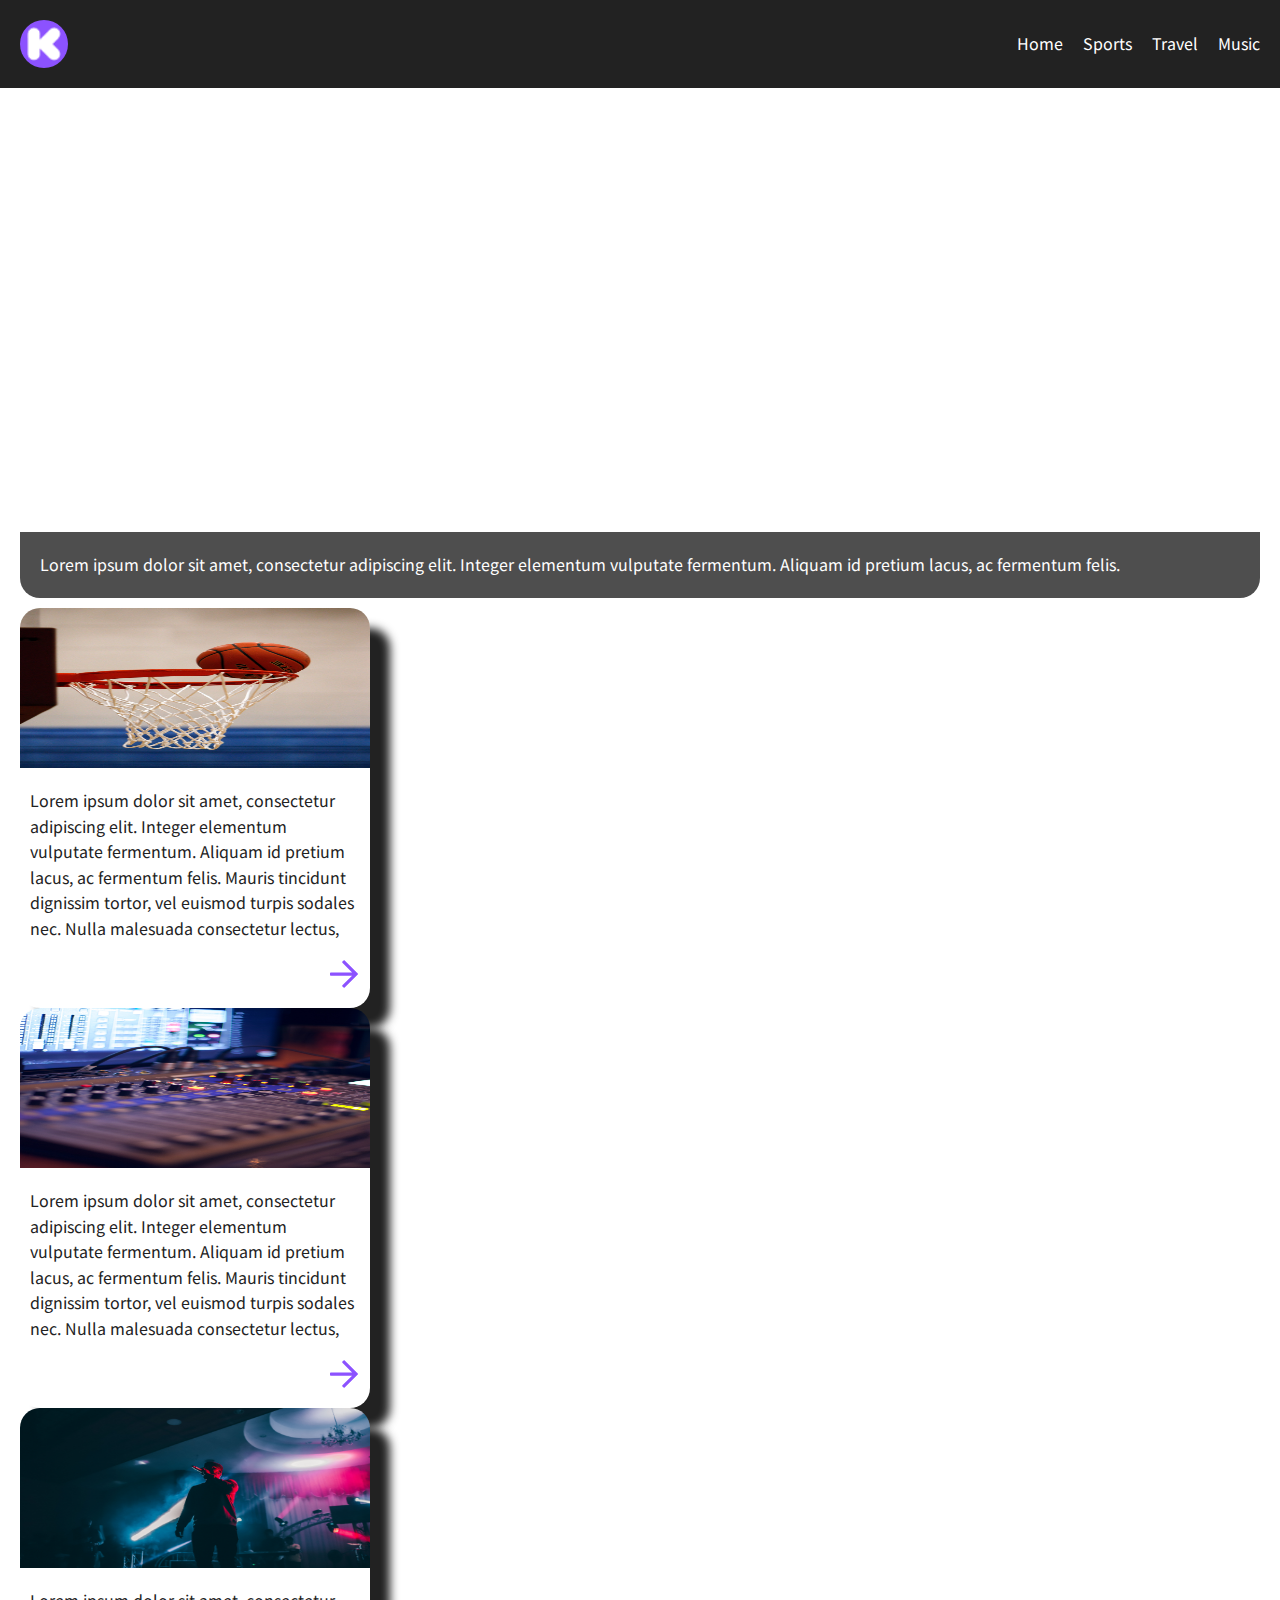
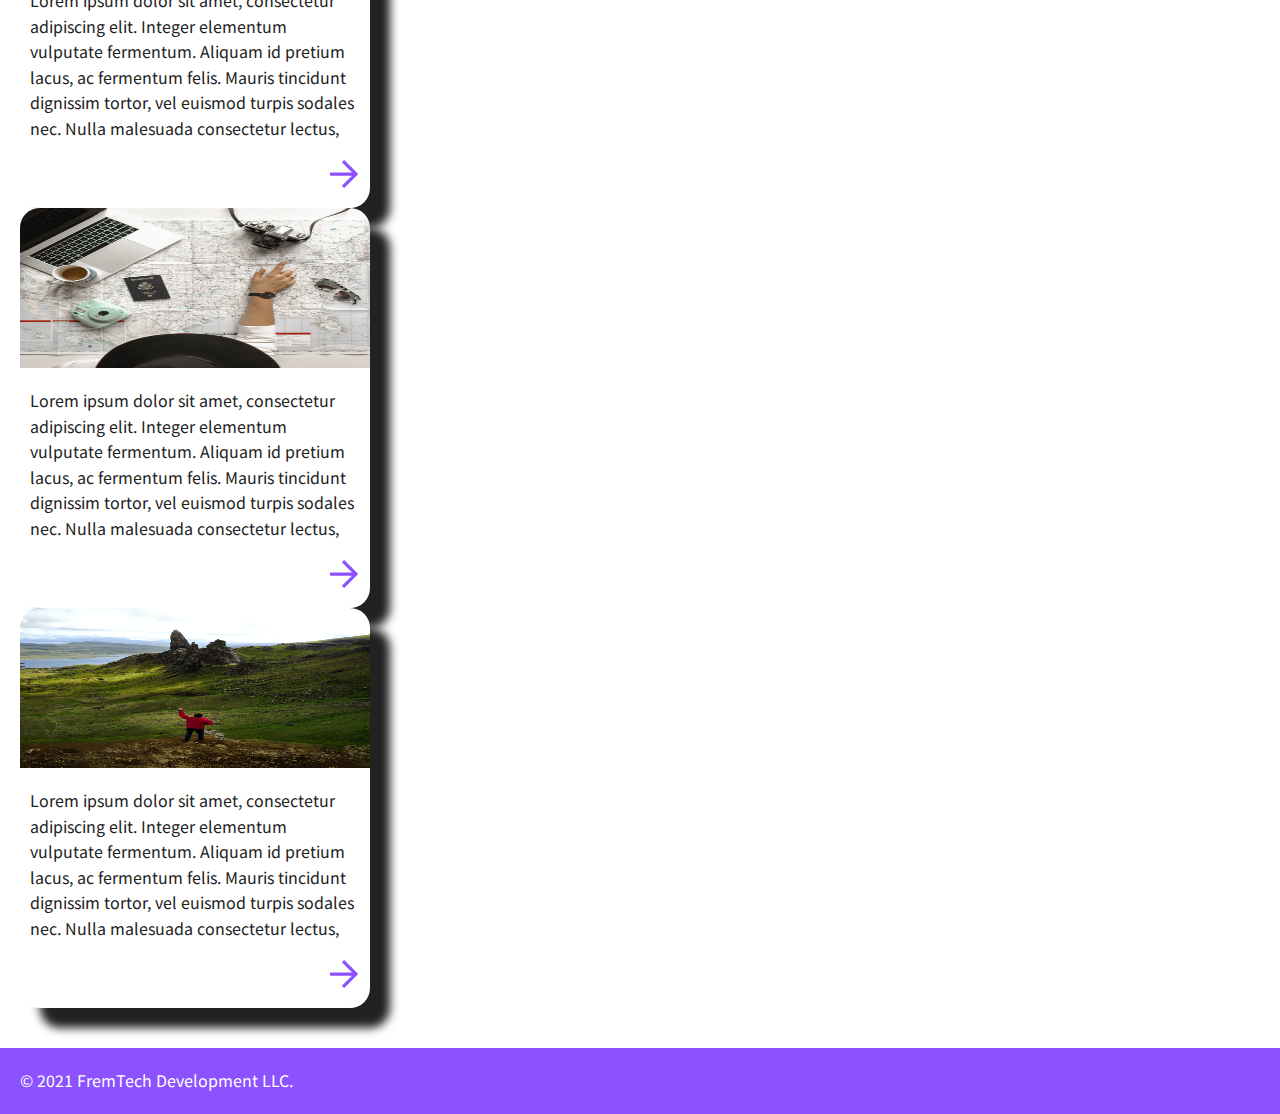
==== commit 3ebfec47: "feat: Put card styles" ====
--- a/index.html
+++ b/index.html
@@ -93,7 +93,11 @@
                     Nunc dignissim ut metus non fermentum. Suspendisse eu diam nec metus ultrices dignissim euismod in dui.
                     Aenean molestie porta imperdiet. Sed tempor ipsum et justo condimentum tincidunt.
                     Pellentesque habitant morbi tristique senectus et netus et malesuada fames ac turpis egestas.</p>
-                <a href="src/pages/post.html" class="card__link"></a>
+                <a href="src/pages/post.html" class="card__link">
+                    <svg>
+                        <use href="src/assets/img/fa-regular.svg#arrow-right"></use>
+                    </svg>
+                </a>
             </article>
             <!-- card -->
             <article class="card">
@@ -193,7 +197,11 @@
                     Nunc dignissim ut metus non fermentum. Suspendisse eu diam nec metus ultrices dignissim euismod in dui.
                     Aenean molestie porta imperdiet. Sed tempor ipsum et justo condimentum tincidunt.
                     Pellentesque habitant morbi tristique senectus et netus et malesuada fames ac turpis egestas.</p>
-                <a href="src/pages/post.html" class="card__link"></a>
+                <a href="src/pages/post.html" class="card__link">
+                    <svg>
+                        <use href="src/assets/img/fa-regular.svg#arrow-right"></use>
+                    </svg>
+                </a>
             </article>
             <!-- card -->
             <article class="card">
@@ -293,7 +301,11 @@
                     Nunc dignissim ut metus non fermentum. Suspendisse eu diam nec metus ultrices dignissim euismod in dui.
                     Aenean molestie porta imperdiet. Sed tempor ipsum et justo condimentum tincidunt.
                     Pellentesque habitant morbi tristique senectus et netus et malesuada fames ac turpis egestas.</p>
-                <a href="src/pages/post.html" class="card__link"></a>
+                <a href="src/pages/post.html" class="card__link">
+                    <svg>
+                        <use href="src/assets/img/fa-regular.svg#arrow-right"></use>
+                    </svg>
+                </a>
             </article>
         </section>
     </main>
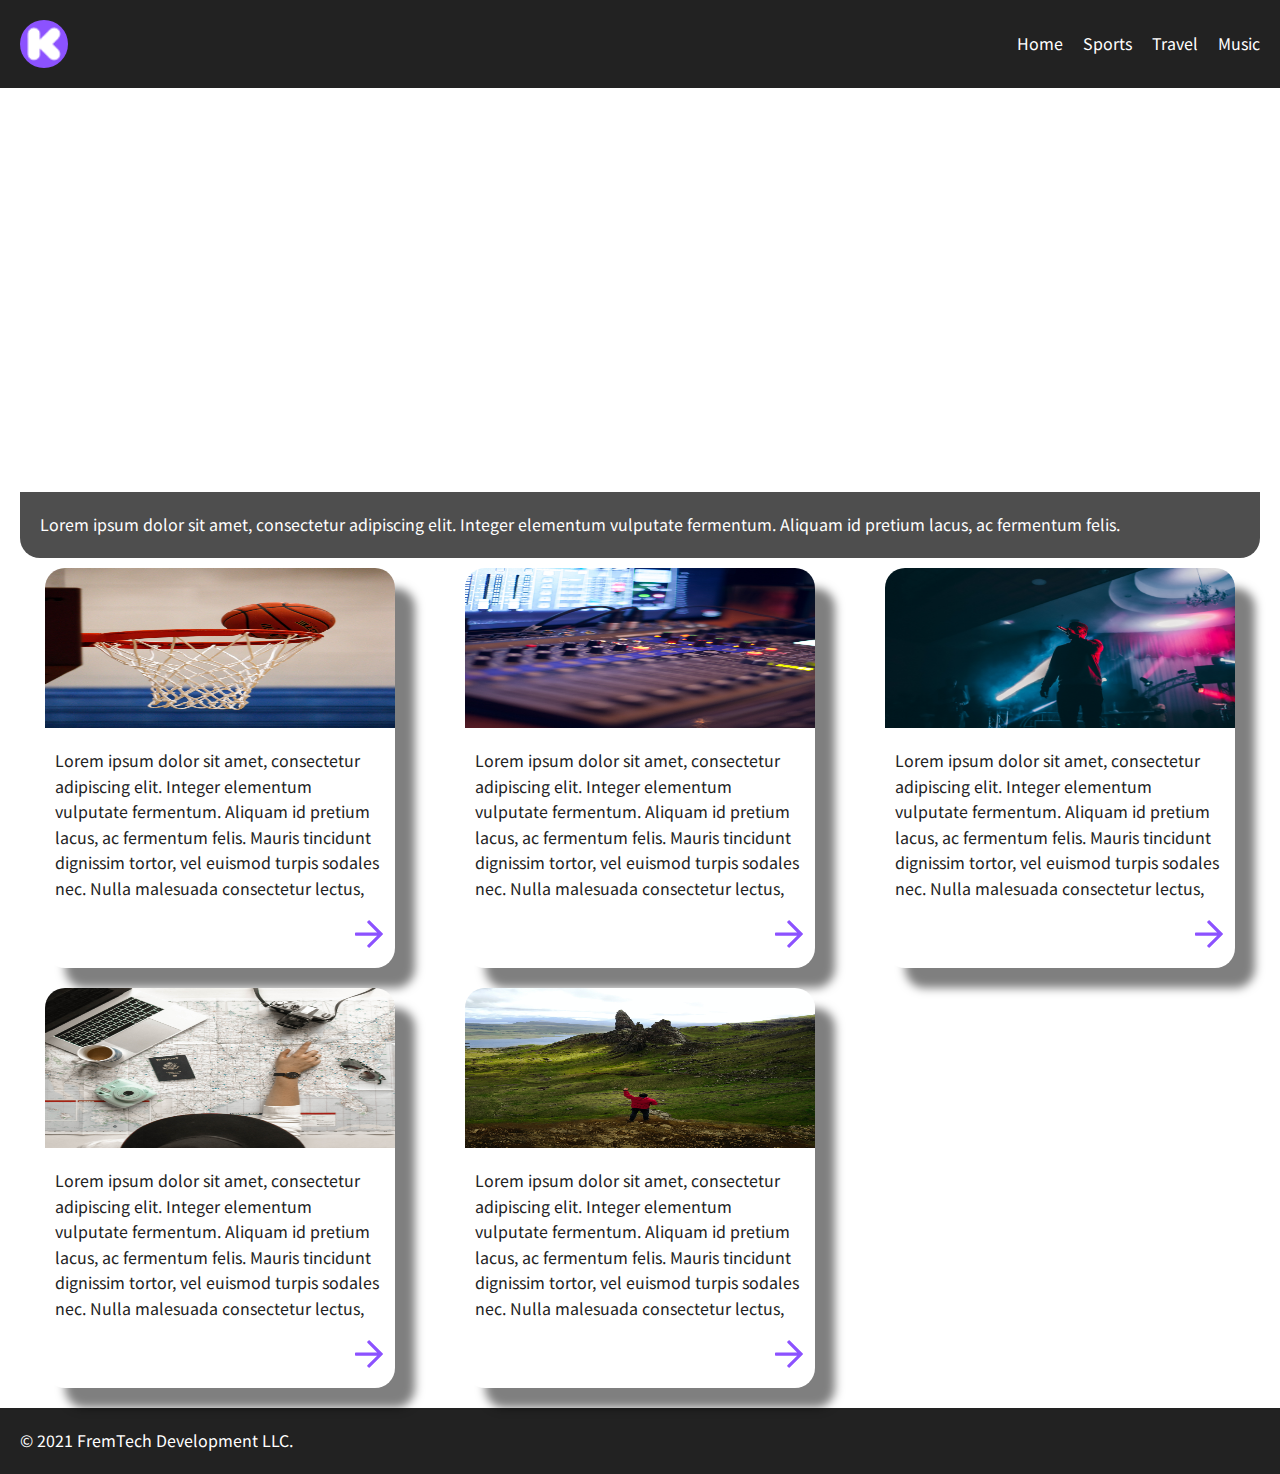
==== commit b7f09c11: "feat: Put grid for post.html" ====
--- a/index.html
+++ b/index.html
@@ -15,7 +15,7 @@
     <link rel="stylesheet" href="src/css/main.css">
 </head>
 <!-- body -->
-<body class="blog-body">
+<body class="body">
     <!-- header -->
     <header class="header">
         <!-- logo -->
@@ -32,7 +32,7 @@
     </header>
 
 <!-- main content-->
-    <main class="main">
+    <main class="stories">
 
         <!-- main story-->
         <section class="main-story">
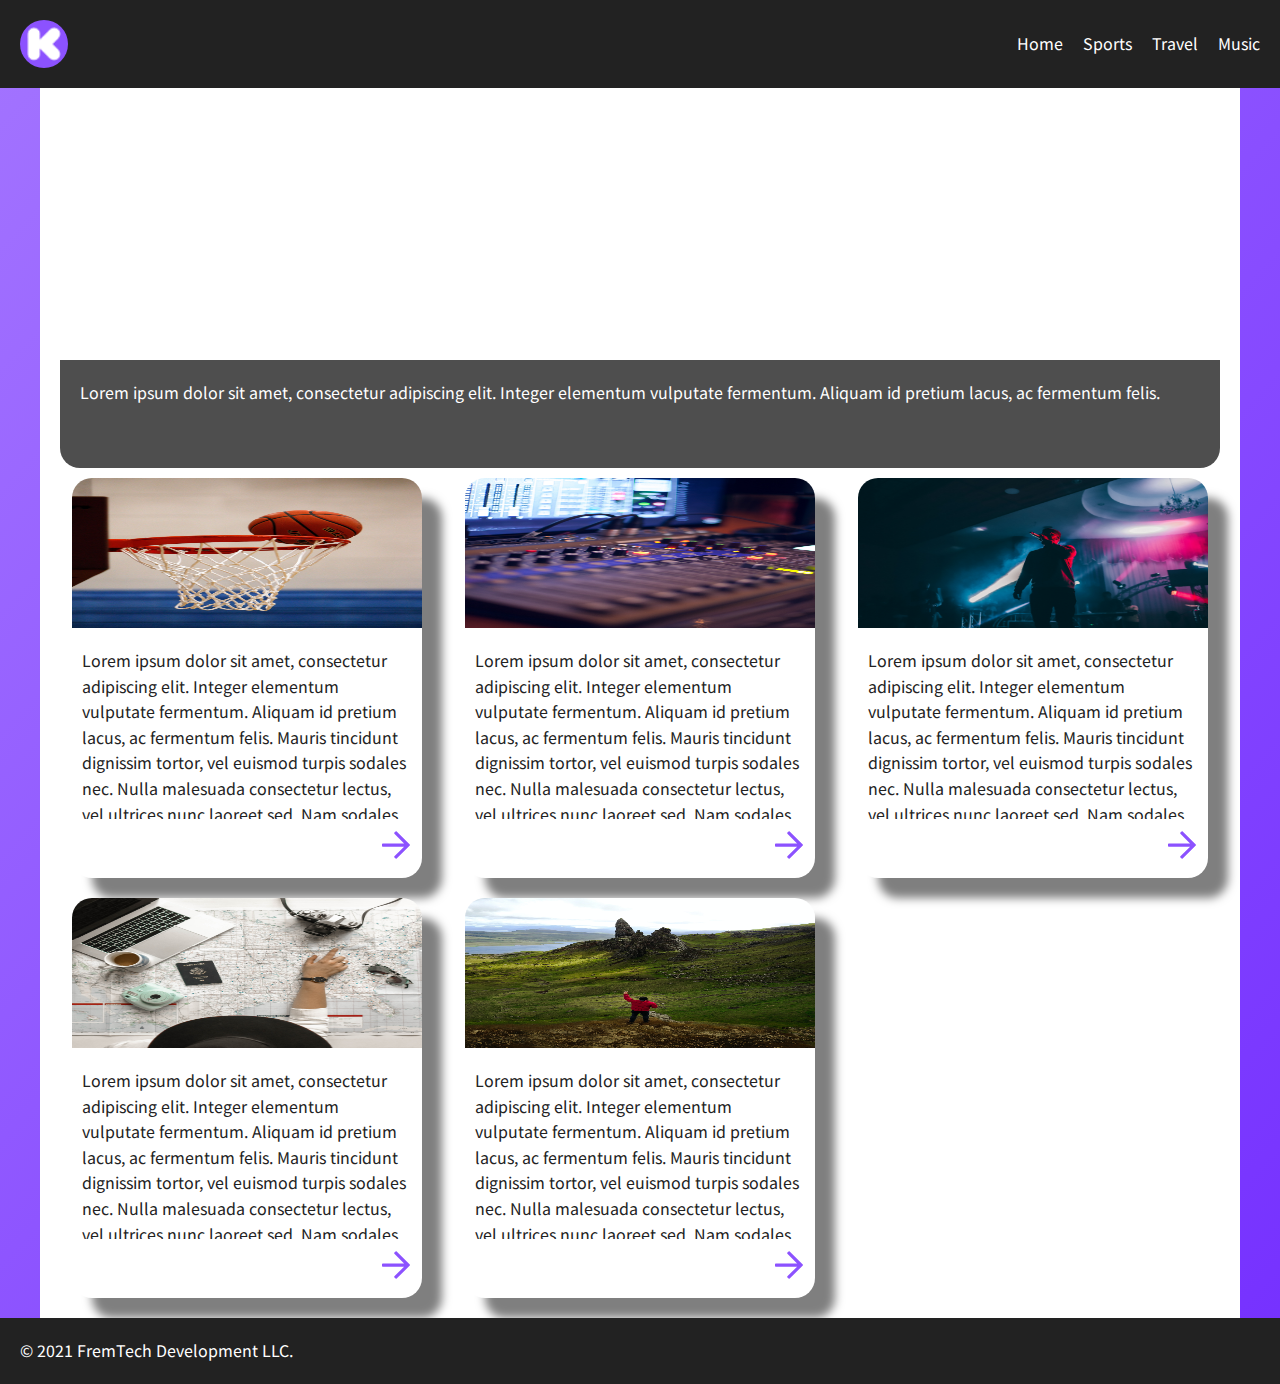
==== commit 45e9860e: "feat: Put nav toggle button" ====
--- a/index.html
+++ b/index.html
@@ -20,6 +20,9 @@
     <header class="header">
         <!-- logo -->
         <img class="logo" src="src/assets/img/logo.png">
+        <!-- checkbox for nav -->
+        <input id="nav-button" type="checkbox" class="nav__label">
+        <label for="nav-button" class="nav__button">Menu</label>
         <!-- nav -->
         <nav class="nav">
             <ul class="nav__list">
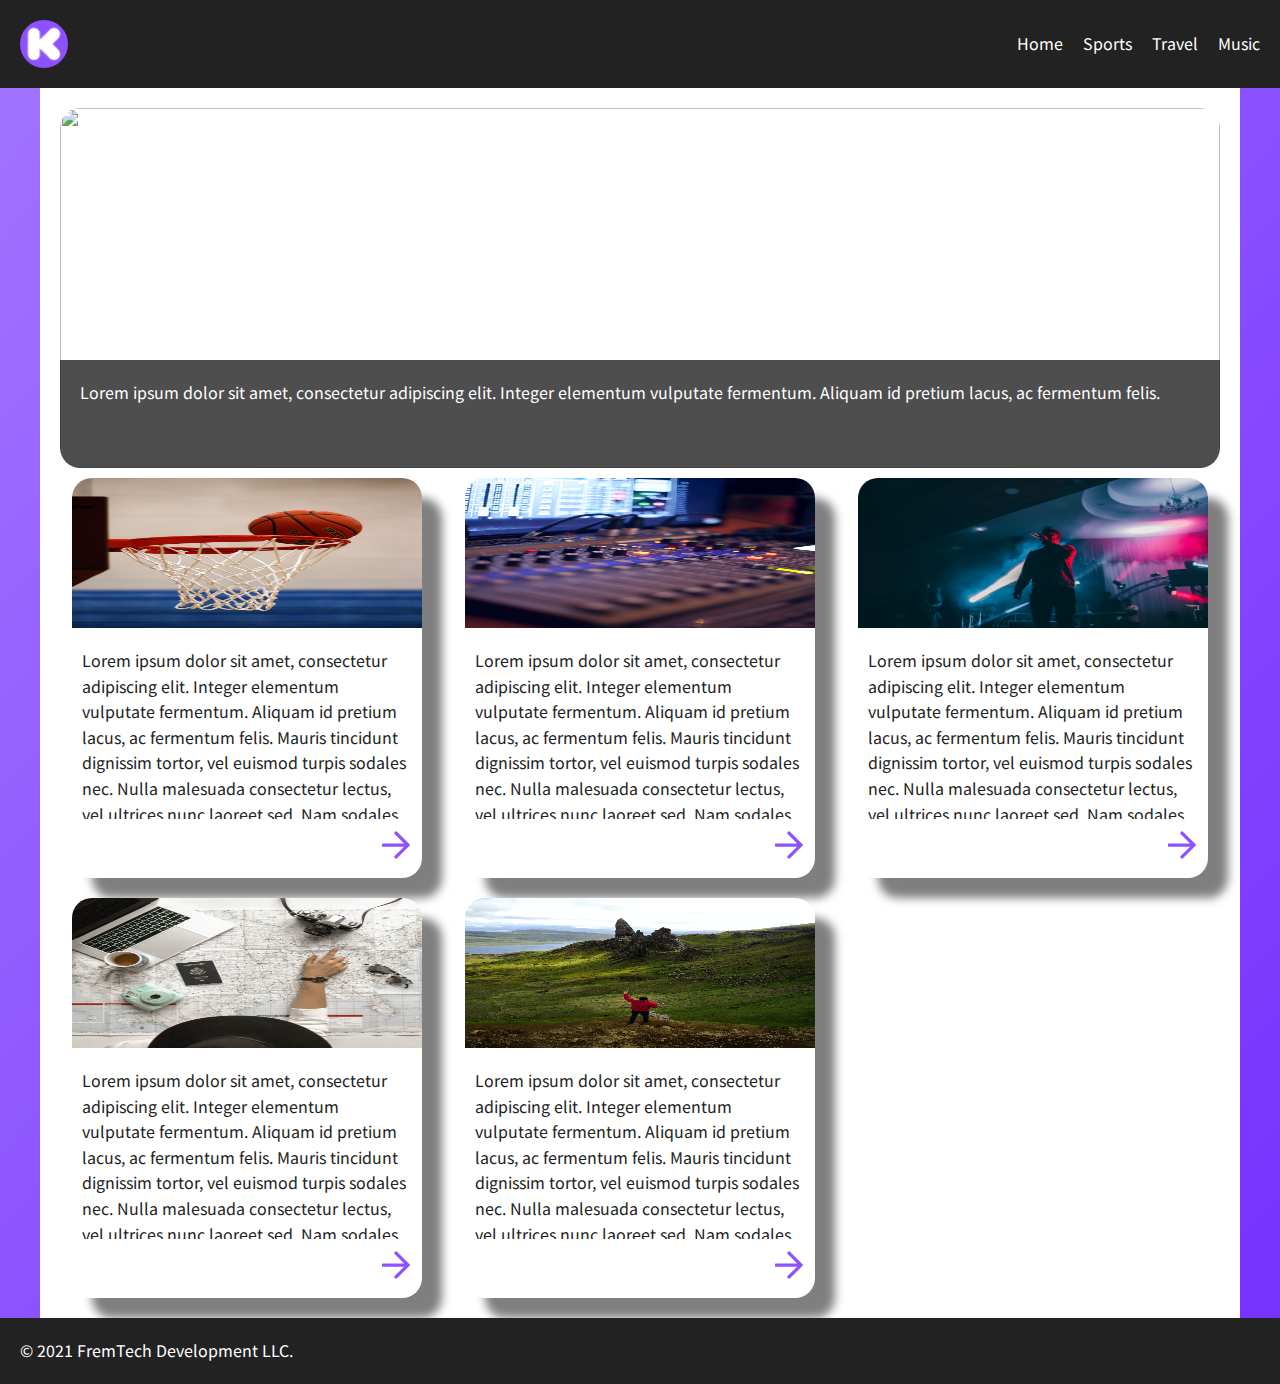
==== commit 735a2b11: "feat: Put img and img caption as per udacity requirement" ====
--- a/index.html
+++ b/index.html
@@ -21,8 +21,8 @@
         <!-- logo -->
         <img class="logo" src="src/assets/img/logo.png">
         <!-- checkbox for nav -->
-        <input id="nav-button" type="checkbox" class="nav__label">
-        <label for="nav-button" class="nav__button">Menu</label>
+        <input id="nav-button" type="checkbox" class="nav__checkbox">
+        <label for="nav-button" class="nav__button"><span class="nav__icon">&nbsp;</span></label>
         <!-- nav -->
         <nav class="nav">
             <ul class="nav__list">
@@ -39,12 +39,15 @@
 
         <!-- main story-->
         <section class="main-story">
-            <article class="headline">
-                <a href="src/pages/post.html" class="headline__link">
+            <figure class="headline">
+                <img class="headline__img" src="src/assets/img/sport/sport-1.jpg">
+                <figcaption class="headline__text" >
+                    <a href="src/pages/post.html" class="headline__link">
                     Lorem ipsum dolor sit amet, consectetur adipiscing elit. Integer elementum vulputate fermentum.
                     Aliquam id pretium lacus, ac fermentum felis.
-                </a>
-            </article>
+                    </a>
+                </figcaption>
+            </figure>
         </section>
 
         <!-- other stories -->
